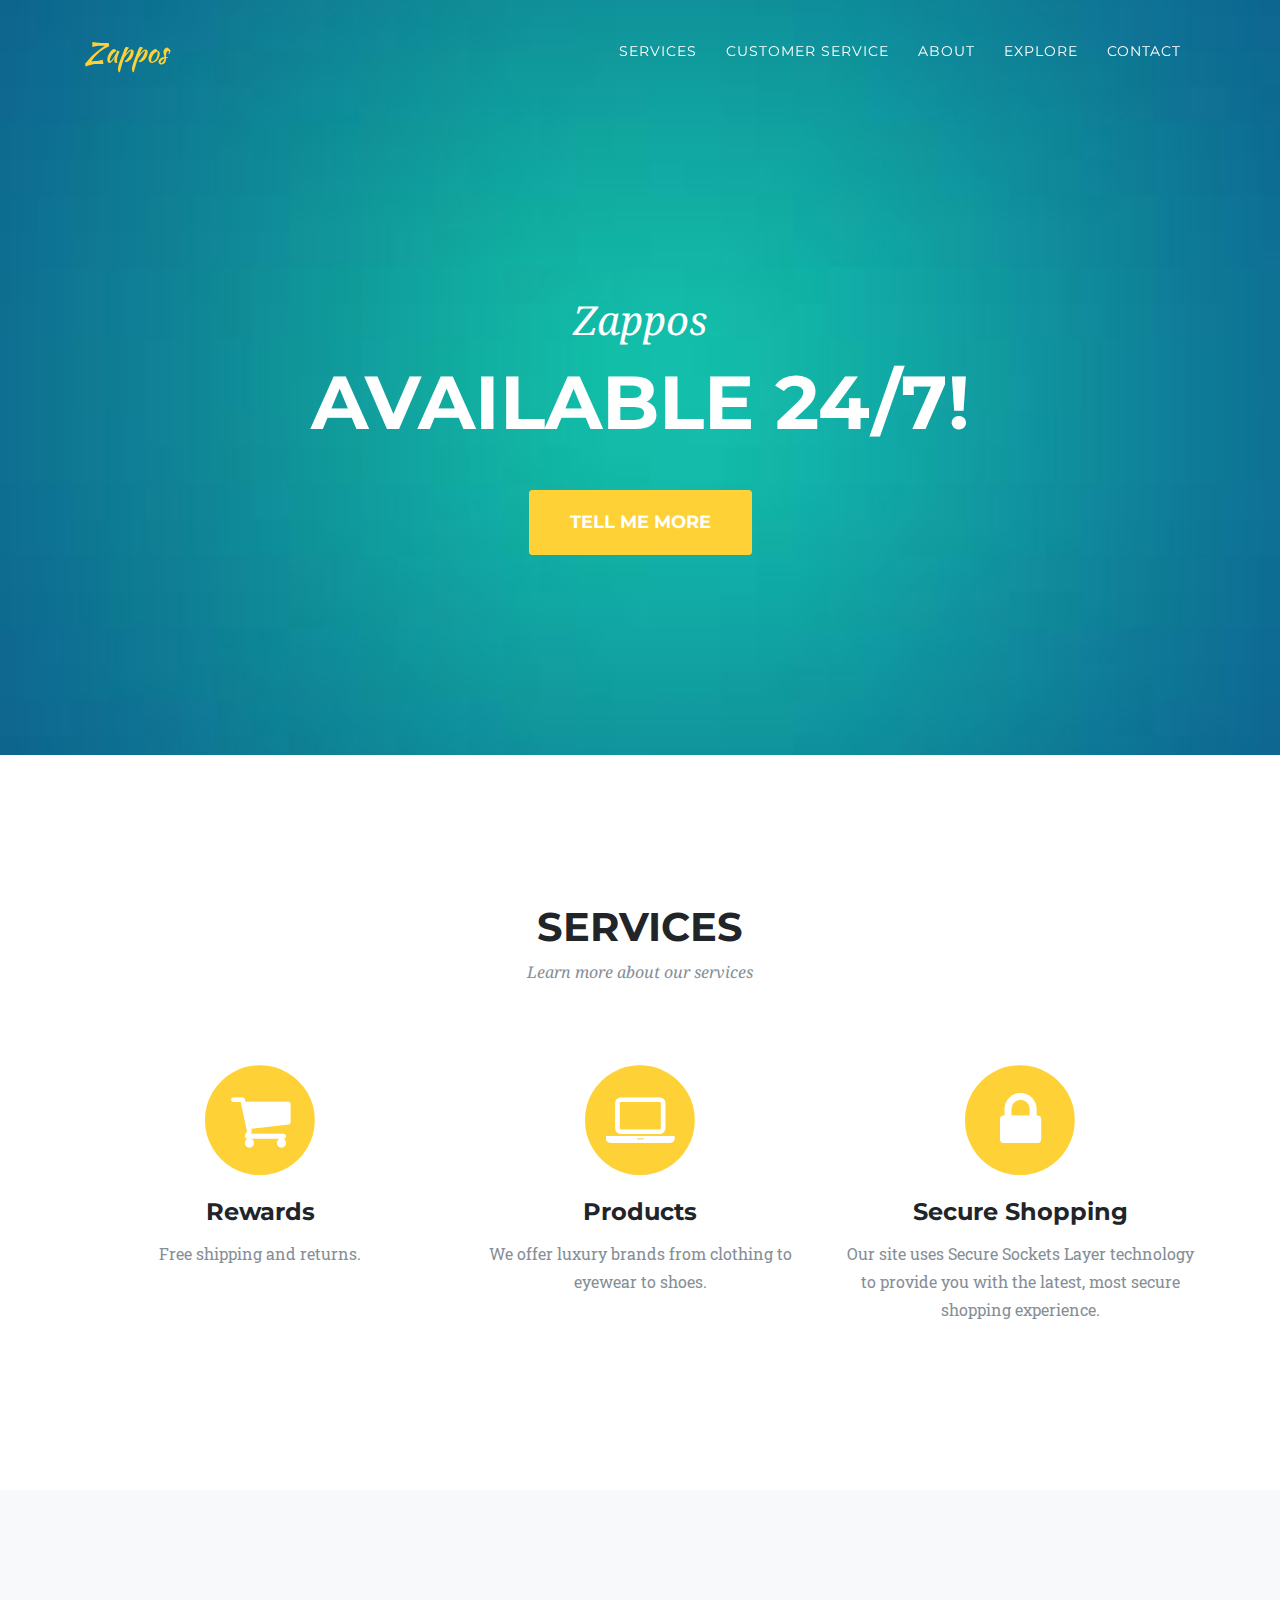
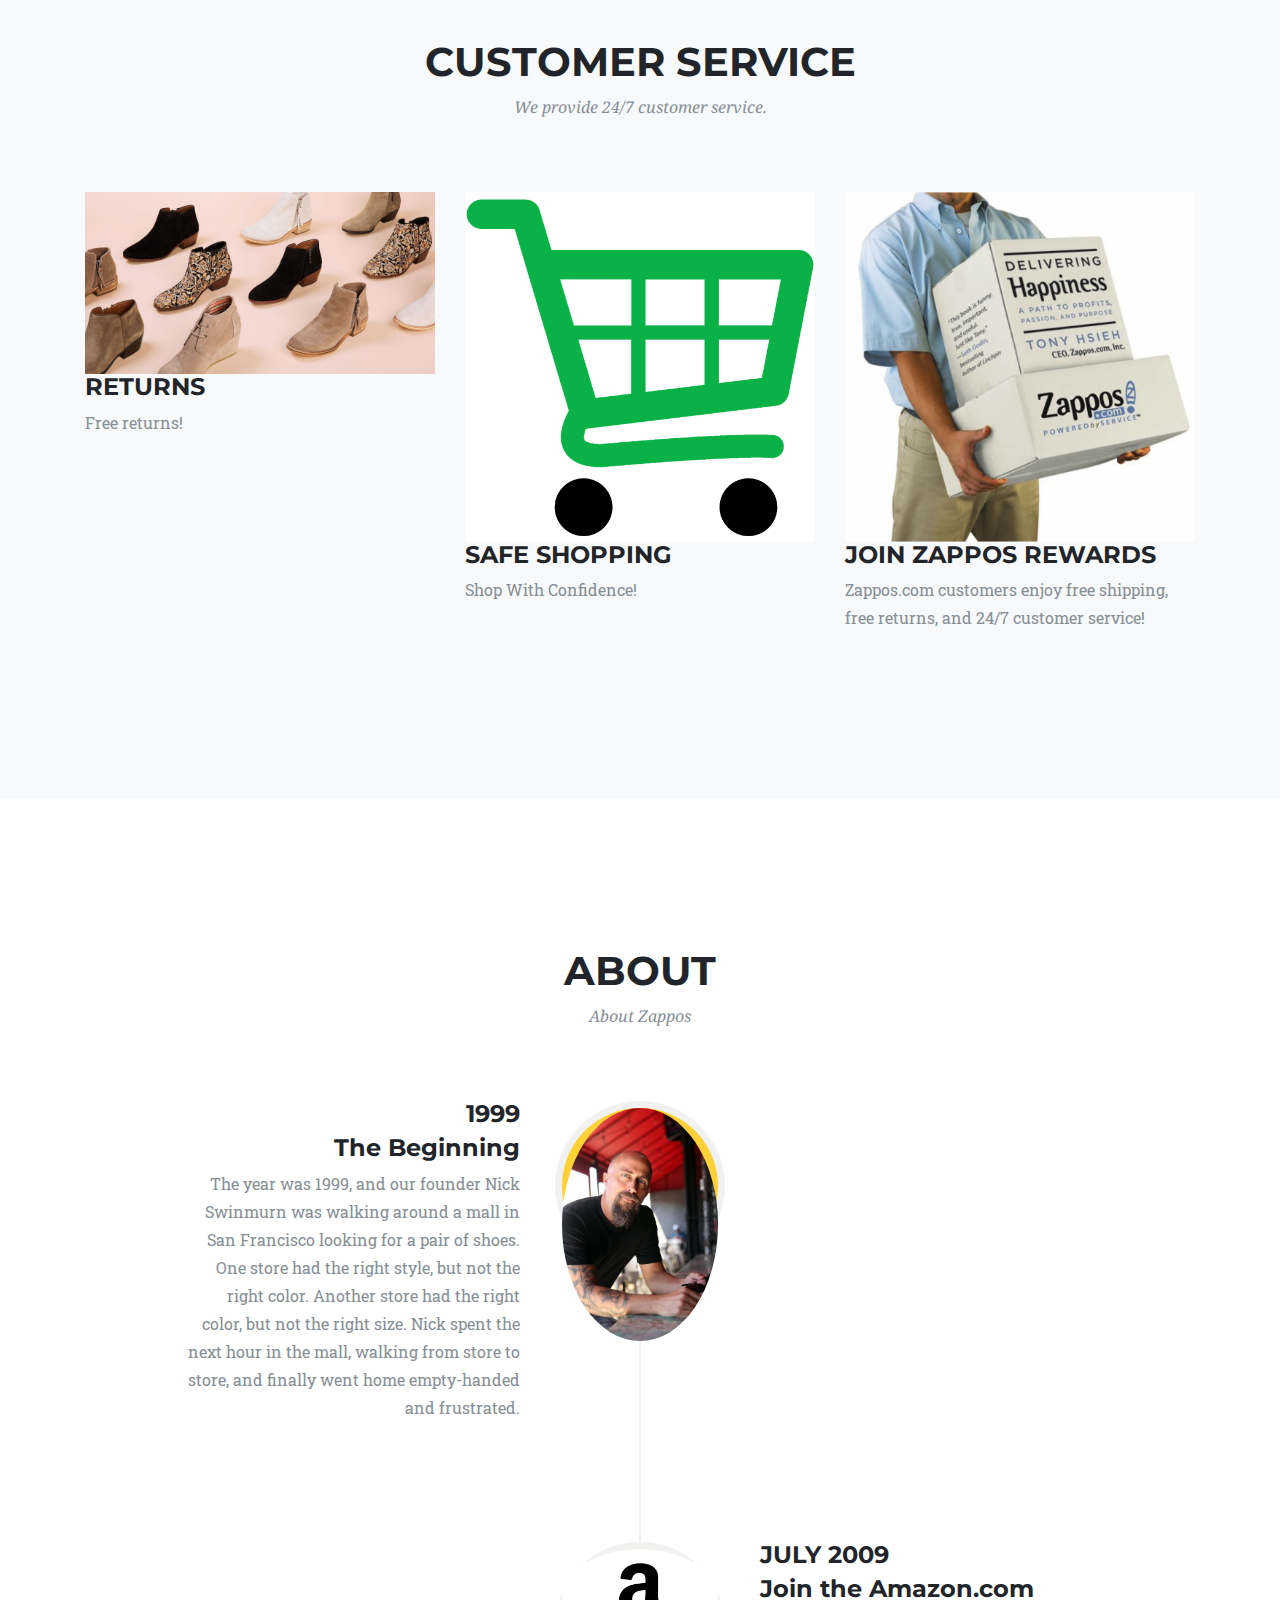
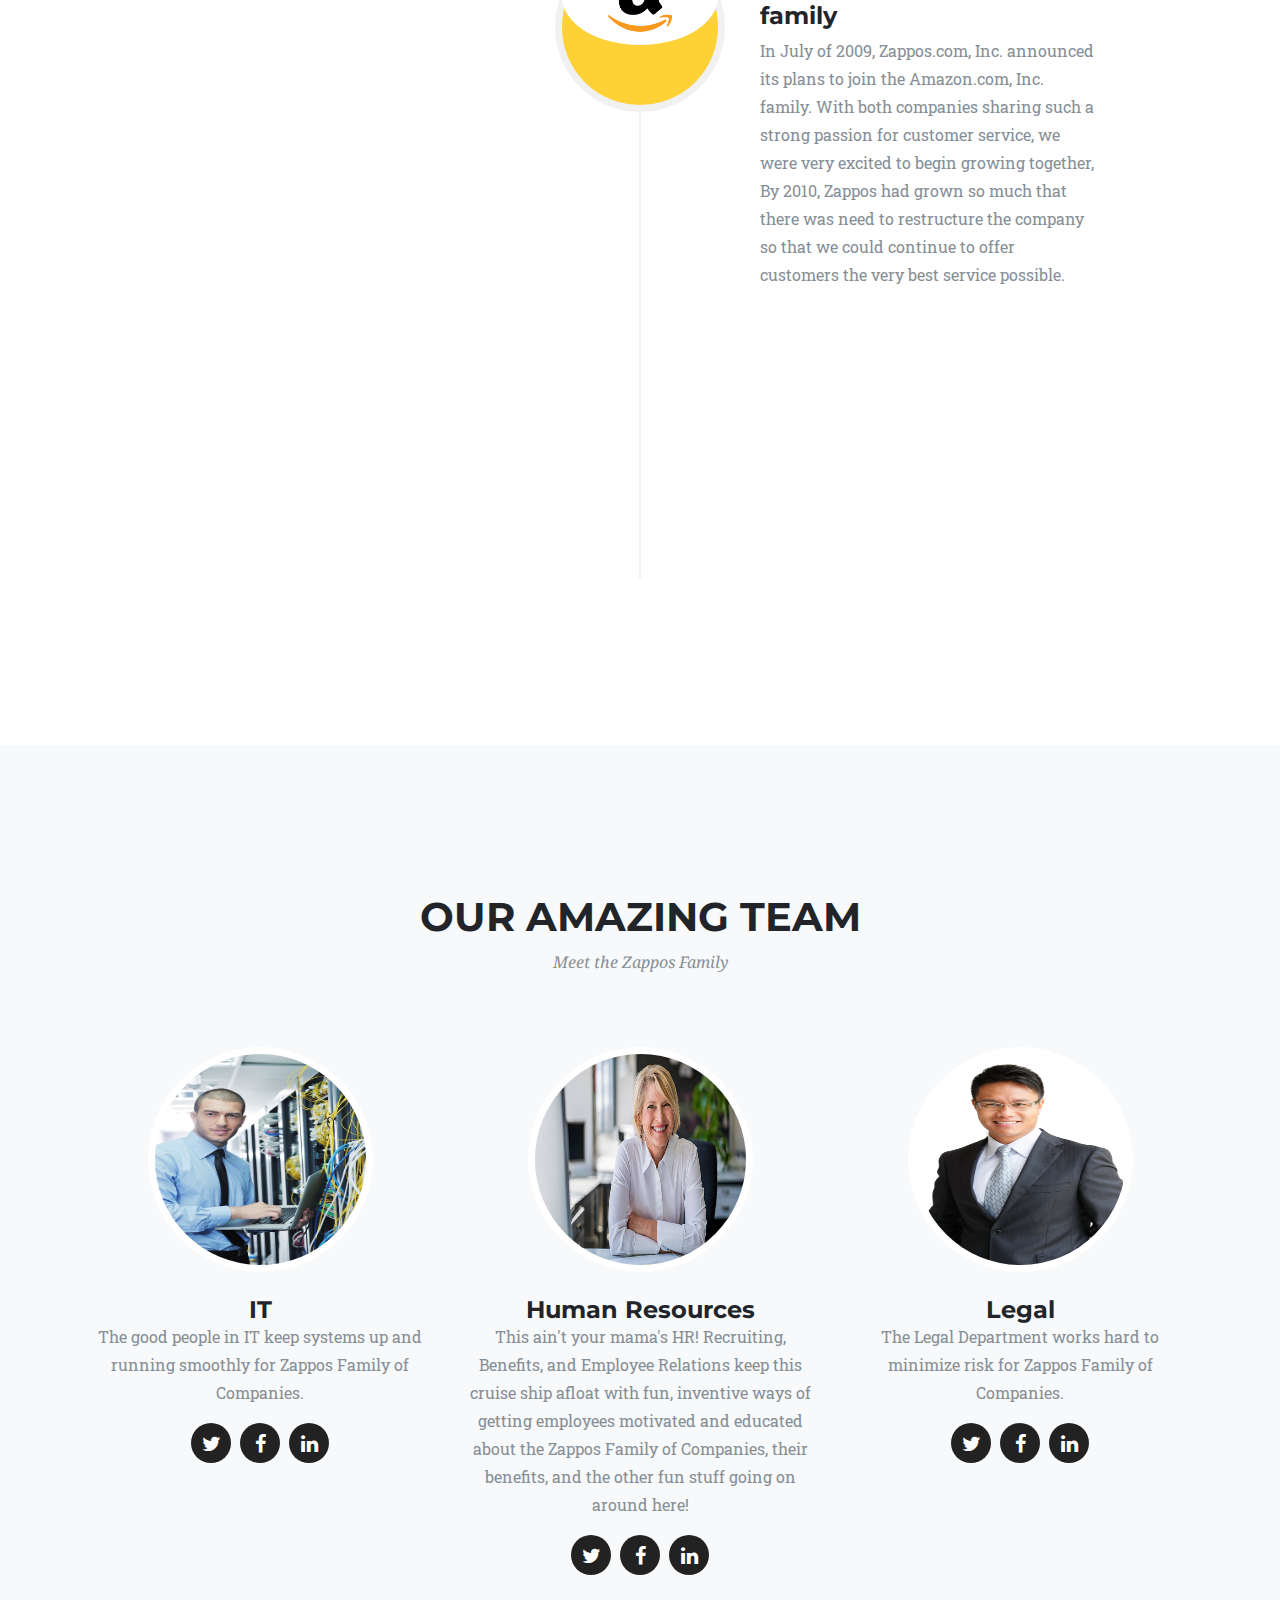
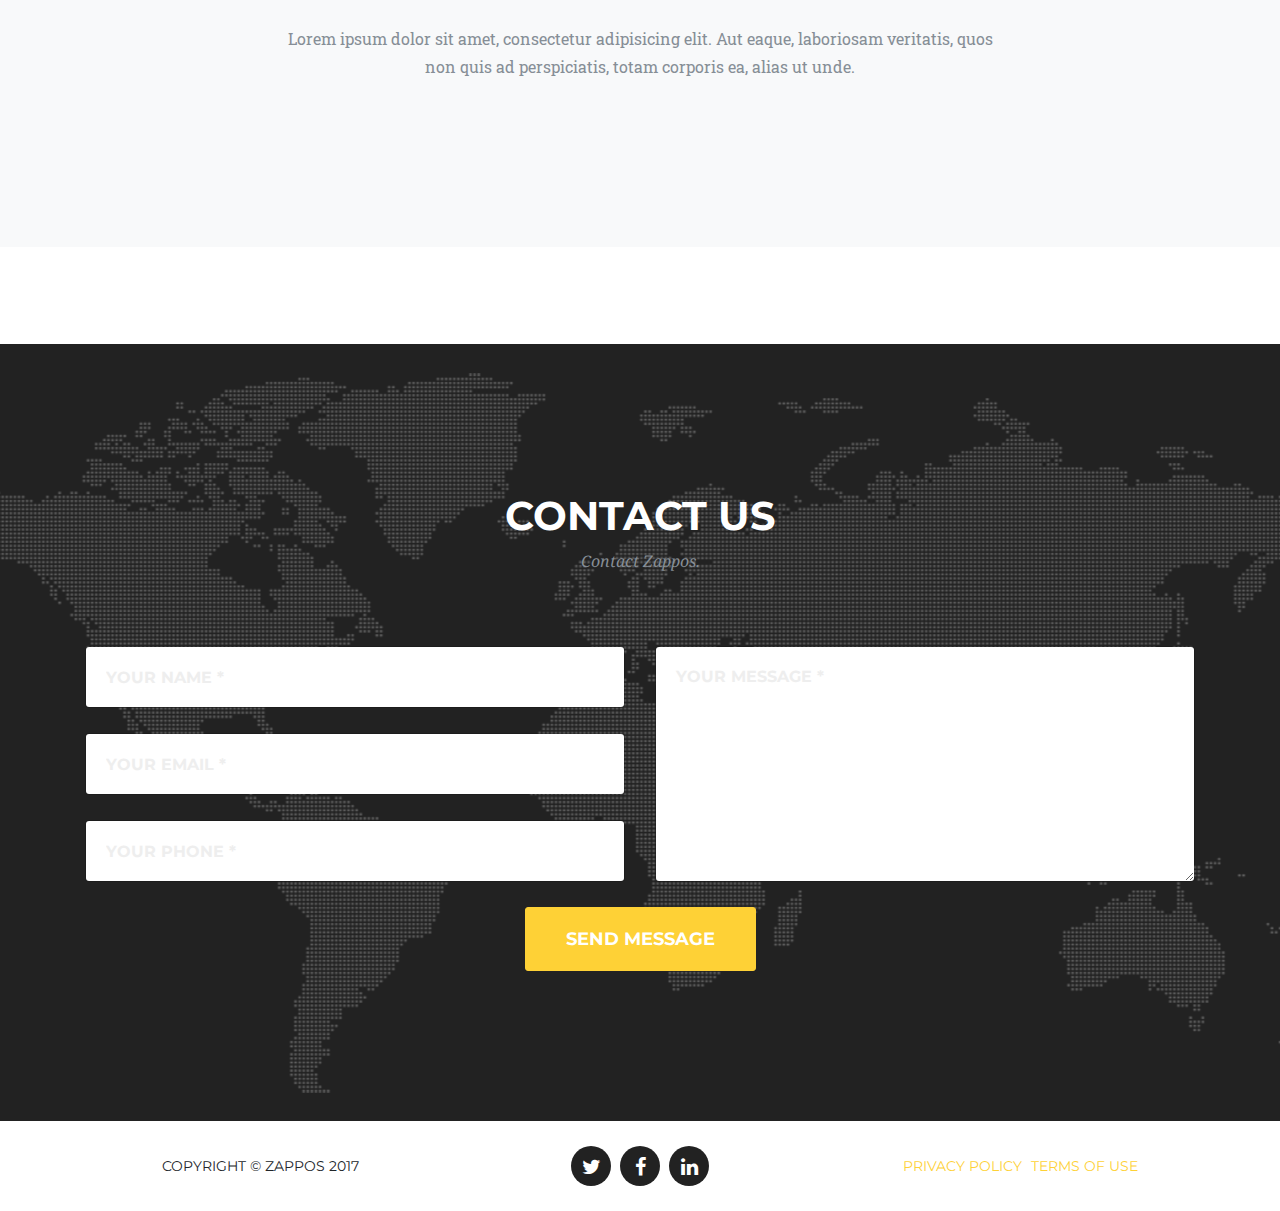
==== index.html @ 8e8cb81b "added all the site files" ====
<!DOCTYPE html>
<html lang="en">

  <head>

    <meta charset="utf-8">
    <meta name="viewport" content="width=device-width, initial-scale=1, shrink-to-fit=no">
    <meta name="description" content="">
    <meta name="author" content="">

    <title>Zappos</title>

    <!-- Bootstrap core CSS -->
    <link href="vendor/bootstrap/css/bootstrap.min.css" rel="stylesheet">

    <!-- Custom fonts for this template -->
    <link href="vendor/font-awesome/css/font-awesome.min.css" rel="stylesheet" type="text/css">
    <link href="https://fonts.googleapis.com/css?family=Montserrat:400,700" rel="stylesheet" type="text/css">
    <link href='https://fonts.googleapis.com/css?family=Kaushan+Script' rel='stylesheet' type='text/css'>
    <link href='https://fonts.googleapis.com/css?family=Droid+Serif:400,700,400italic,700italic' rel='stylesheet' type='text/css'>
    <link href='https://fonts.googleapis.com/css?family=Roboto+Slab:400,100,300,700' rel='stylesheet' type='text/css'>

    <!-- Custom styles for this template -->
    <link href="css/agency.min.css" rel="stylesheet">

  </head>

  <body id="page-top">

    <!-- Navigation -->
    <nav class="navbar navbar-expand-lg navbar-dark fixed-top" id="mainNav">
      <div class="container">
        <a class="navbar-brand js-scroll-trigger" href="#page-top">Zappos</a>
        <button class="navbar-toggler navbar-toggler-right" type="button" data-toggle="collapse" data-target="#navbarResponsive" aria-controls="navbarResponsive" aria-expanded="false" aria-label="Toggle navigation">
          Menu
          <i class="fa fa-bars"></i>
        </button>
        <div class="collapse navbar-collapse" id="navbarResponsive">
          <ul class="navbar-nav ml-auto">
            <li class="nav-item">
              <a class="nav-link js-scroll-trigger" href="#services">Services</a>
            </li>
            <li class="nav-item">
              <a class="nav-link js-scroll-trigger" href="#portfolio">Customer Service</a>
            </li>
            <li class="nav-item">
              <a class="nav-link js-scroll-trigger" href="#about">About</a>
            </li>
            <li class="nav-item">
              <a class="nav-link js-scroll-trigger" href="#team">Explore</a>
            </li>
            <li class="nav-item">
              <a class="nav-link js-scroll-trigger" href="#contact">Contact</a>
            </li>
          </ul>
        </div>
      </div>
    </nav>

    <!-- Header -->
    <header class="masthead">
      <div class="container">
        <div class="intro-text">
          <div class="intro-lead-in">Zappos</div>
          <div class="intro-heading">Available 24/7! </div>
          <a class="btn btn-xl js-scroll-trigger" href="#services">Tell Me More</a>
        </div>
      </div>
    </header>

    <!-- Services -->
    <section id="services">
      <div class="container">
        <div class="row">
          <div class="col-lg-12 text-center">
            <h2 class="section-heading">Services</h2>
            <h3 class="section-subheading text-muted">Learn more about our services</h3>
          </div>
        </div>
        <div class="row text-center">
          <div class="col-md-4">
            <span class="fa-stack fa-4x">
              <i class="fa fa-circle fa-stack-2x text-primary"></i>
              <i class="fa fa-shopping-cart fa-stack-1x fa-inverse"></i>
            </span>
            <h4 class="service-heading">Rewards</h4>
            <p class="text-muted">Free shipping and returns.</p>
          </div>
          <div class="col-md-4">
            <span class="fa-stack fa-4x">
              <i class="fa fa-circle fa-stack-2x text-primary"></i>
              <i class="fa fa-laptop fa-stack-1x fa-inverse"></i>
            </span>
            <h4 class="service-heading">Products</h4>
            <p class="text-muted">We offer luxury brands from clothing to eyewear to shoes. </p>
          </div>
          <div class="col-md-4">
            <span class="fa-stack fa-4x">
              <i class="fa fa-circle fa-stack-2x text-primary"></i>
              <i class="fa fa-lock fa-stack-1x fa-inverse"></i>
            </span>
            <h4 class="service-heading">Secure Shopping </h4>
            <p class="text-muted">Our site uses Secure Sockets Layer technology to provide you with the latest, most secure shopping experience.</p>
          </div>
        </div>
      </div>
    </section>

    <!-- Portfolio Grid -->
    <section class="bg-light" id="customer service">
      <div class="container">
        <div class="row">
          <div class="col-lg-12 text-center">
            <h2 class="section-heading">Customer Service</h2>
            <h3 class="section-subheading text-muted">We provide 24/7 customer service.</h3>
          </div>
        </div>
        <div class="row">
          <div class="col-md-4 col-sm-6 portfolio-item">
            <a class="portfolio-link" data-toggle="modal" href="#portfolioModal1">
              <div class="portfolio-hover">
                <div class="portfolio-hover-content">
            
                </div>
              </div>
              <img class="img-fluid" src="img/portfolio/01-thumbnail.jpg" alt="">
            </a>
            <div class="portfolio-caption">
              <h4>Returns</h4>
              <p class="text-muted">Free returns!</p>
            </div>
          </div>
          <div class="col-md-4 col-sm-6 portfolio-item">
            <a class="portfolio-link" data-toggle="modal" href="#portfolioModal2">
              <div class="portfolio-hover">
                <div class="portfolio-hover-content">
                </div>
              </div>
              <img class="img-fluid" src="img/portfolio/02-thumbnail.jpg" alt="">
            </a>
            <div class="portfolio-caption">
              <h4>Safe Shopping</h4>
              <p class="text-muted">Shop With Confidence!</p>
            </div>
          </div>
          <div class="col-md-4 col-sm-6 portfolio-item">
            <a class="portfolio-link" data-toggle="modal" href="#portfolioModal3">
              <div class="portfolio-hover">
                <div class="portfolio-hover-content">
                </div>
              </div>
              <img class="img-fluid" src="img/portfolio/03-thumbnail.jpg" alt="">
            </a>
            <div class="portfolio-caption">
              <h4>Join Zappos Rewards</h4>
              <p class="text-muted">Zappos.com customers enjoy free shipping, free returns, and 24/7 customer service!</p>
            </div>
          </div>
          <div class="col-md-4 col-sm-6 portfolio-item">
            <a class="portfolio-link" data-toggle="modal" href="#portfolioModal4">
              <div class="portfolio-hover">
                <div class="portfolio-hover-content">
                </div>
              </div>
            </a>
            </div>
          </div>
        </div>
      </div>
    </section>

    <!-- About -->
    <section id="about">
      <div class="container">
        <div class="row">
          <div class="col-lg-12 text-center">
            <h2 class="section-heading">About</h2>
            <h3 class="section-subheading text-muted">About Zappos</h3>
          </div>
        </div>
        <div class="row">
          <div class="col-lg-12">
            <ul class="timeline">
              <li>
                <div class="timeline-image">
                  <img class="rounded-circle img-fluid" src="img/about/1.jpg" alt="">
                </div>
                <div class="timeline-panel">
                  <div class="timeline-heading">
                    <h4>1999</h4>
                    <h4 class="subheading">The Beginning</h4>
                  </div>
                  <div class="timeline-body">
                    <p class="text-muted">The year was 1999, and our founder Nick Swinmurn was walking around a mall in San Francisco looking for a pair of shoes. One store had the right style, but not the right color. Another store had the right color, but not the right size. Nick spent the next hour in the mall, walking from store to store, and finally went home empty-handed and frustrated.</p>
                  </div>
                </div>
              </li>
              <li class="timeline-inverted">
                <div class="timeline-image">
                  <img class="rounded-circle img-fluid" src="img/about/2.jpg" alt="">
                </div>
                <div class="timeline-panel">
                  <div class="timeline-heading">
                    <h4>July 2009</h4>
                    <h4 class="subheading">Join the Amazon.com family</h4>
                  </div>
                  <div class="timeline-body">
                    <p class="text-muted">In July of 2009, Zappos.com, Inc. announced its plans to join the Amazon.com, Inc. family. With both companies sharing such a strong passion for customer service, we were very excited to begin growing together, By 2010, Zappos had grown so much that there was need to restructure the company so that we could continue to offer customers the very best service possible.</p>
                  </div>
                </div>
              </li>
              <li>
                </div>
              </li>
            </ul>
          </div>
        </div>
      </div>
    </section>

    <!-- Team -->
    <section class="bg-light" id="team">
      <div class="container">
        <div class="row">
          <div class="col-lg-12 text-center">
            <h2 class="section-heading">Our Amazing Team</h2>
            <h3 class="section-subheading text-muted">Meet the Zappos Family</h3>
          </div>
        </div>
        <div class="row">
          <div class="col-sm-4">
            <div class="team-member">
              <img class="mx-auto rounded-circle" src="img/team/1.jpg" alt="">
              <h4>IT</h4>
              <p class="text-muted">The good people in IT keep systems up and running smoothly for Zappos Family of Companies.</p>
              <ul class="list-inline social-buttons">
                <li class="list-inline-item">
                  <a href="#">
                    <i class="fa fa-twitter"></i>
                  </a>
                </li>
                <li class="list-inline-item">
                  <a href="#">
                    <i class="fa fa-facebook"></i>
                  </a>
                </li>
                <li class="list-inline-item">
                  <a href="#">
                    <i class="fa fa-linkedin"></i>
                  </a>
                </li>
              </ul>
            </div>
          </div>
          <div class="col-sm-4">
            <div class="team-member">
              <img class="mx-auto rounded-circle" src="img/team/2.jpg" alt="">
              <h4>Human Resources</h4>
              <p class="text-muted">This ain't your mama's HR! Recruiting, Benefits, and Employee Relations keep this cruise ship afloat with fun, inventive ways of getting employees motivated and educated about the Zappos Family of Companies, their benefits, and the other fun stuff going on around here!</p>
              <ul class="list-inline social-buttons">
                <li class="list-inline-item">
                  <a href="#">
                    <i class="fa fa-twitter"></i>
                  </a>
                </li>
                <li class="list-inline-item">
                  <a href="#">
                    <i class="fa fa-facebook"></i>
                  </a>
                </li>
                <li class="list-inline-item">
                  <a href="#">
                    <i class="fa fa-linkedin"></i>
                  </a>
                </li>
              </ul>
            </div>
          </div>
          <div class="col-sm-4">
            <div class="team-member">
              <img class="mx-auto rounded-circle" src="img/team/3.jpg" alt="">
              <h4>Legal</h4>
              <p class="text-muted">The Legal Department works hard to minimize risk for Zappos Family of Companies.</p>
              <ul class="list-inline social-buttons">
                <li class="list-inline-item">
                  <a href="#">
                    <i class="fa fa-twitter"></i>
                  </a>
                </li>
                <li class="list-inline-item">
                  <a href="#">
                    <i class="fa fa-facebook"></i>
                  </a>
                </li>
                <li class="list-inline-item">
                  <a href="#">
                    <i class="fa fa-linkedin"></i>
                  </a>
                </li>
              </ul>
            </div>
          </div>
        </div>
        <div class="row">
          <div class="col-lg-8 mx-auto text-center">
            <p class="large text-muted">Lorem ipsum dolor sit amet, consectetur adipisicing elit. Aut eaque, laboriosam veritatis, quos non quis ad perspiciatis, totam corporis ea, alias ut unde.</p>
          </div>
        </div>
      </div>
    </section>

    <!-- Clients -->
    <section class="py-5">
      <div class="container">
        <div class="row">
          <div class="col-md-3 col-sm-6">
            <a href="#">
            </a>
          </div>
        </div>
      </div>
    </section>

    <!-- Contact -->
    <section id="contact">
      <div class="container">
        <div class="row">
          <div class="col-lg-12 text-center">
            <h2 class="section-heading">Contact Us</h2>
            <h3 class="section-subheading text-muted">Contact Zappos.</h3>
          </div>
        </div>
        <div class="row">
          <div class="col-lg-12">
            <form id="contactForm" name="sentMessage" novalidate>
              <div class="row">
                <div class="col-md-6">
                  <div class="form-group">
                    <input class="form-control" id="name" type="text" placeholder="Your Name *" required data-validation-required-message="Please enter your name.">
                    <p class="help-block text-danger"></p>
                  </div>
                  <div class="form-group">
                    <input class="form-control" id="email" type="email" placeholder="Your Email *" required data-validation-required-message="Please enter your email address.">
                    <p class="help-block text-danger"></p>
                  </div>
                  <div class="form-group">
                    <input class="form-control" id="phone" type="tel" placeholder="Your Phone *" required data-validation-required-message="Please enter your phone number.">
                    <p class="help-block text-danger"></p>
                  </div>
                </div>
                <div class="col-md-6">
                  <div class="form-group">
                    <textarea class="form-control" id="message" placeholder="Your Message *" required data-validation-required-message="Please enter a message."></textarea>
                    <p class="help-block text-danger"></p>
                  </div>
                </div>
                <div class="clearfix"></div>
                <div class="col-lg-12 text-center">
                  <div id="success"></div>
                  <button id="sendMessageButton" class="btn btn-xl" type="submit">Send Message</button>
                </div>
              </div>
            </form>
          </div>
        </div>
      </div>
    </section>

    <!-- Footer -->
    <footer>
      <div class="container">
        <div class="row">
          <div class="col-md-4">
            <span class="copyright">Copyright &copy; Zappos 2017</span>
          </div>
          <div class="col-md-4">
            <ul class="list-inline social-buttons">
              <li class="list-inline-item">
                <a href="#">
                  <i class="fa fa-twitter"></i>
                </a>
              </li>
              <li class="list-inline-item">
                <a href="#">
                  <i class="fa fa-facebook"></i>
                </a>
              </li>
              <li class="list-inline-item">
                <a href="#">
                  <i class="fa fa-linkedin"></i>
                </a>
              </li>
            </ul>
          </div>
          <div class="col-md-4">
            <ul class="list-inline quicklinks">
              <li class="list-inline-item">
                <a href="#">Privacy Policy</a>
              </li>
              <li class="list-inline-item">
                <a href="#">Terms of Use</a>
              </li>
            </ul>
          </div>
        </div>
      </div>
    </footer>

    <!-- Portfolio Modals -->

    <!-- Modal 1 -->
    <div class="portfolio-modal modal fade" id="portfolioModal1" tabindex="-1" role="dialog" aria-hidden="true">
      <div class="modal-dialog">
        <div class="modal-content">
          <div class="close-modal" data-dismiss="modal">
            <div class="lr">
              <div class="rl"></div>
            </div>
          </div>
          <div class="container">
            <div class="row">
              <div class="col-lg-8 mx-auto">
                <div class="modal-body">
                  <!-- Project Details Go Here -->
                  <h2>Project Name</h2>
                  <p class="item-intro text-muted">Lorem ipsum dolor sit amet consectetur.</p>
                  <img class="img-fluid d-block mx-auto" src="img/portfolio/01-full.jpg" alt="">
                  <p>Use this area to describe your project. Lorem ipsum dolor sit amet, consectetur adipisicing elit. Est blanditiis dolorem culpa incidunt minus dignissimos deserunt repellat aperiam quasi sunt officia expedita beatae cupiditate, maiores repudiandae, nostrum, reiciendis facere nemo!</p>
                  <ul class="list-inline">
                    <li>Date: January 2017</li>
                    <li>Client: Threads</li>
                    <li>Category: Illustration</li>
                  </ul>
                  <button class="btn btn-primary" data-dismiss="modal" type="button">
                    <i class="fa fa-times"></i>
                    Close Project</button>
                </div>
              </div>
            </div>
          </div>
        </div>
      </div>
    </div>

    <!-- Modal 2 -->
    <div class="portfolio-modal modal fade" id="portfolioModal2" tabindex="-1" role="dialog" aria-hidden="true">
      <div class="modal-dialog">
        <div class="modal-content">
          <div class="close-modal" data-dismiss="modal">
            <div class="lr">
              <div class="rl"></div>
            </div>
          </div>
          <div class="container">
            <div class="row">
              <div class="col-lg-8 mx-auto">
                <div class="modal-body">
                  <!-- Project Details Go Here -->
                  <h2>Project Name</h2>
                  <p class="item-intro text-muted">Lorem ipsum dolor sit amet consectetur.</p>
                  <img class="img-fluid d-block mx-auto" src="img/portfolio/02-full.jpg" alt="">
                  <p>Use this area to describe your project. Lorem ipsum dolor sit amet, consectetur adipisicing elit. Est blanditiis dolorem culpa incidunt minus dignissimos deserunt repellat aperiam quasi sunt officia expedita beatae cupiditate, maiores repudiandae, nostrum, reiciendis facere nemo!</p>
                  <ul class="list-inline">
                    <li>Date: January 2017</li>
                    <li>Client: Explore</li>
                    <li>Category: Graphic Design</li>
                  </ul>
                  <button class="btn btn-primary" data-dismiss="modal" type="button">
                    <i class="fa fa-times"></i>
                    Close Project</button>
                </div>
              </div>
            </div>
          </div>
        </div>
      </div>
    </div>

    <!-- Modal 3 -->
    <div class="portfolio-modal modal fade" id="portfolioModal3" tabindex="-1" role="dialog" aria-hidden="true">
      <div class="modal-dialog">
        <div class="modal-content">
          <div class="close-modal" data-dismiss="modal">
            <div class="lr">
              <div class="rl"></div>
            </div>
          </div>
          <div class="container">
            <div class="row">
              <div class="col-lg-8 mx-auto">
                <div class="modal-body">
                  <!-- Project Details Go Here -->
                  <h2>Project Name</h2>
                  <p class="item-intro text-muted">Lorem ipsum dolor sit amet consectetur.</p>
                  <img class="img-fluid d-block mx-auto" src="img/portfolio/03-full.jpg" alt="">
                  <p>Use this area to describe your project. Lorem ipsum dolor sit amet, consectetur adipisicing elit. Est blanditiis dolorem culpa incidunt minus dignissimos deserunt repellat aperiam quasi sunt officia expedita beatae cupiditate, maiores repudiandae, nostrum, reiciendis facere nemo!</p>
                  <ul class="list-inline">
                    <li>Date: January 2017</li>
                    <li>Client: Finish</li>
                    <li>Category: Identity</li>
                  </ul>
                  <button class="btn btn-primary" data-dismiss="modal" type="button">
                    <i class="fa fa-times"></i>
                    Close Project</button>
                </div>
              </div>
            </div>
          </div>
        </div>
      </div>
    </div>

    <!-- Modal 4 -->
    <div class="portfolio-modal modal fade" id="portfolioModal4" tabindex="-1" role="dialog" aria-hidden="true">
      <div class="modal-dialog">
        <div class="modal-content">
          <div class="close-modal" data-dismiss="modal">
            <div class="lr">
              <div class="rl"></div>
            </div>
          </div>
          <div class="container">
            <div class="row">
              <div class="col-lg-8 mx-auto">
                <div class="modal-body">
                  <!-- Project Details Go Here -->
                  <h2>Project Name</h2>
                  <p class="item-intro text-muted">Lorem ipsum dolor sit amet consectetur.</p>
                  <img class="img-fluid d-block mx-auto" src="img/portfolio/04-full.jpg" alt="">
                  <p>Use this area to describe your project. Lorem ipsum dolor sit amet, consectetur adipisicing elit. Est blanditiis dolorem culpa incidunt minus dignissimos deserunt repellat aperiam quasi sunt officia expedita beatae cupiditate, maiores repudiandae, nostrum, reiciendis facere nemo!</p>
                  <ul class="list-inline">
                    <li>Date: January 2017</li>
                    <li>Client: Lines</li>
                    <li>Category: Branding</li>
                  </ul>
                  <button class="btn btn-primary" data-dismiss="modal" type="button">
                    <i class="fa fa-times"></i>
                    Close Project</button>
                </div>
              </div>
            </div>
          </div>
        </div>
      </div>
    </div>

    <!-- Modal 5 -->
    <div class="portfolio-modal modal fade" id="portfolioModal5" tabindex="-1" role="dialog" aria-hidden="true">
      <div class="modal-dialog">
        <div class="modal-content">
          <div class="close-modal" data-dismiss="modal">
            <div class="lr">
              <div class="rl"></div>
            </div>
          </div>
          <div class="container">
            <div class="row">
              <div class="col-lg-8 mx-auto">
                <div class="modal-body">
                  <!-- Project Details Go Here -->
                  <h2>Project Name</h2>
                  <p class="item-intro text-muted">Lorem ipsum dolor sit amet consectetur.</p>
                  <img class="img-fluid d-block mx-auto" src="img/portfolio/05-full.jpg" alt="">
                  <p>Use this area to describe your project. Lorem ipsum dolor sit amet, consectetur adipisicing elit. Est blanditiis dolorem culpa incidunt minus dignissimos deserunt repellat aperiam quasi sunt officia expedita beatae cupiditate, maiores repudiandae, nostrum, reiciendis facere nemo!</p>
                  <ul class="list-inline">
                    <li>Date: January 2017</li>
                    <li>Client: Southwest</li>
                    <li>Category: Website Design</li>
                  </ul>
                  <button class="btn btn-primary" data-dismiss="modal" type="button">
                    <i class="fa fa-times"></i>
                    Close Project</button>
                </div>
              </div>
            </div>
          </div>
        </div>
      </div>
    </div>

    <!-- Modal 6 -->
    <div class="portfolio-modal modal fade" id="portfolioModal6" tabindex="-1" role="dialog" aria-hidden="true">
      <div class="modal-dialog">
        <div class="modal-content">
          <div class="close-modal" data-dismiss="modal">
            <div class="lr">
              <div class="rl"></div>
            </div>
          </div>
          <div class="container">
            <div class="row">
              <div class="col-lg-8 mx-auto">
                <div class="modal-body">
                  <!-- Project Details Go Here -->
                  <h2>Project Name</h2>
                  <p class="item-intro text-muted">Lorem ipsum dolor sit amet consectetur.</p>
                  <img class="img-fluid d-block mx-auto" src="img/portfolio/06-full.jpg" alt="">
                  <p>Use this area to describe your project. Lorem ipsum dolor sit amet, consectetur adipisicing elit. Est blanditiis dolorem culpa incidunt minus dignissimos deserunt repellat aperiam quasi sunt officia expedita beatae cupiditate, maiores repudiandae, nostrum, reiciendis facere nemo!</p>
                  <ul class="list-inline">
                    <li>Date: January 2017</li>
                    <li>Client: Window</li>
                    <li>Category: Photography</li>
                  </ul>
                  <button class="btn btn-primary" data-dismiss="modal" type="button">
                    <i class="fa fa-times"></i>
                    Close Project</button>
                </div>
              </div>
            </div>
          </div>
        </div>
      </div>
    </div>

    <!-- Bootstrap core JavaScript -->
    <script src="vendor/jquery/jquery.min.js"></script>
    <script src="vendor/popper/popper.min.js"></script>
    <script src="vendor/bootstrap/js/bootstrap.min.js"></script>

    <!-- Plugin JavaScript -->
    <script src="vendor/jquery-easing/jquery.easing.min.js"></script>

    <!-- Contact form JavaScript -->
    <script src="js/jqBootstrapValidation.js"></script>
    <script src="js/contact_me.js"></script>

    <!-- Custom scripts for this template -->
    <script src="js/agency.min.js"></script>

  </body>

</html>
---- css/agency.min.css ----
/*!
 * Start Bootstrap - Agency v4.0.0-beta (http://startbootstrap.com/template-overviews/agency)
 * Copyright 2013-2017 Start Bootstrap
 * Licensed under MIT (https://github.com/BlackrockDigital/startbootstrap-agency/blob/master/LICENSE)
 */body{overflow-x:hidden;font-family:'Roboto Slab','Helvetica Neue',Helvetica,Arial,sans-serif}p{line-height:1.75}a{color:#fed136}a.active,a:active,a:focus,a:hover{color:#fec503}h1,h2,h3,h4,h5,h6{font-weight:700;font-family:Montserrat,'Helvetica Neue',Helvetica,Arial,sans-serif;text-transform:uppercase}section{padding:100px 0}section h2.section-heading{font-size:40px;margin-top:0;margin-bottom:15px}section h3.section-subheading{font-size:16px;font-weight:400;font-style:italic;margin-bottom:75px;text-transform:none;font-family:'Droid Serif','Helvetica Neue',Helvetica,Arial,sans-serif}@media (min-width:768px){section{padding:150px 0}}::-moz-selection{background:#fed136;text-shadow:none}::selection{background:#fed136;text-shadow:none}img::selection{background:0 0}img::-moz-selection{background:0 0}body{-webkit-tap-highlight-color:#fed136}#mainNav{background-color:#222}#mainNav .navbar-toggler{font-size:12px;right:0;padding:13px;text-transform:uppercase;color:#fff;border:0;background-color:#fed136;font-family:Montserrat,'Helvetica Neue',Helvetica,Arial,sans-serif;text-transform:uppercase}#mainNav .navbar-brand{color:#fed136;font-family:'Kaushan Script','Helvetica Neue',Helvetica,Arial,cursive}#mainNav .navbar-brand.active,#mainNav .navbar-brand:active,#mainNav .navbar-brand:focus,#mainNav .navbar-brand:hover{color:#fec503}#mainNav .navbar-nav .nav-item .nav-link{font-size:90%;font-weight:400;padding:.75em 0;letter-spacing:1px;color:#fff;font-family:Montserrat,'Helvetica Neue',Helvetica,Arial,sans-serif;text-transform:uppercase}#mainNav .navbar-nav .nav-item .nav-link.active,#mainNav .navbar-nav .nav-item .nav-link:hover{color:#fed136}@media (min-width:992px){#mainNav{padding-top:25px;padding-bottom:25px;-webkit-transition:padding-top .3s,padding-bottom .3s;-moz-transition:padding-top .3s,padding-bottom .3s;transition:padding-top .3s,padding-bottom .3s;border:none;background-color:transparent}#mainNav .navbar-brand{font-size:1.75em;-webkit-transition:all .3s;-moz-transition:all .3s;transition:all .3s}#mainNav .navbar-nav .nav-item .nav-link{padding:1.1em 1em!important}#mainNav.navbar-shrink{padding-top:0;padding-bottom:0;background-color:#222}#mainNav.navbar-shrink .navbar-brand{font-size:1.25em;padding:12px 0}}header.masthead{text-align:center;color:#fff;background-image:url(../img/header-bg.jpg);background-repeat:no-repeat;background-attachment:scroll;background-position:center center;-webkit-background-size:cover;-moz-background-size:cover;-o-background-size:cover;background-size:cover}header.masthead .intro-text{padding-top:150px;padding-bottom:100px}header.masthead .intro-text .intro-lead-in{font-size:22px;font-style:italic;line-height:22px;margin-bottom:25px;font-family:'Droid Serif','Helvetica Neue',Helvetica,Arial,sans-serif}header.masthead .intro-text .intro-heading{font-size:50px;font-weight:700;line-height:50px;margin-bottom:25px;font-family:Montserrat,'Helvetica Neue',Helvetica,Arial,sans-serif;text-transform:uppercase}@media (min-width:768px){header.masthead .intro-text{padding-top:300px;padding-bottom:200px}header.masthead .intro-text .intro-lead-in{font-size:40px;font-style:italic;line-height:40px;margin-bottom:25px;font-family:'Droid Serif','Helvetica Neue',Helvetica,Arial,sans-serif}header.masthead .intro-text .intro-heading{font-size:75px;font-weight:700;line-height:75px;margin-bottom:50px;font-family:Montserrat,'Helvetica Neue',Helvetica,Arial,sans-serif;text-transform:uppercase}}.service-heading{margin:15px 0;text-transform:none}#portfolio .portfolio-item{right:0;margin:0 0 15px}#portfolio .portfolio-item .portfolio-link{position:relative;display:block;max-width:400px;margin:0 auto;cursor:pointer}#portfolio .portfolio-item .portfolio-link .portfolio-hover{position:absolute;width:100%;height:100%;-webkit-transition:all ease .5s;-moz-transition:all ease .5s;transition:all ease .5s;opacity:0;background:rgba(254,209,54,.9)}#portfolio .portfolio-item .portfolio-link .portfolio-hover:hover{opacity:1}#portfolio .portfolio-item .portfolio-link .portfolio-hover .portfolio-hover-content{font-size:20px;position:absolute;top:50%;width:100%;height:20px;margin-top:-12px;text-align:center;color:#fff}#portfolio .portfolio-item .portfolio-link .portfolio-hover .portfolio-hover-content i{margin-top:-12px}#portfolio .portfolio-item .portfolio-link .portfolio-hover .portfolio-hover-content h3,#portfolio .portfolio-item .portfolio-link .portfolio-hover .portfolio-hover-content h4{margin:0}#portfolio .portfolio-item .portfolio-caption{max-width:400px;margin:0 auto;padding:25px;text-align:center;background-color:#fff}#portfolio .portfolio-item .portfolio-caption h4{margin:0;text-transform:none}#portfolio .portfolio-item .portfolio-caption p{font-size:16px;font-style:italic;margin:0;font-family:'Droid Serif','Helvetica Neue',Helvetica,Arial,sans-serif}#portfolio *{z-index:2}@media (min-width:767px){#portfolio .portfolio-item{margin:0 0 30px}}.portfolio-modal .modal-dialog{max-width:none;height:100%;margin:0}.portfolio-modal .modal-content{min-height:100%;padding:100px 0;text-align:center;border:none;border-radius:0;background-clip:border-box;-webkit-box-shadow:none;box-shadow:none}.portfolio-modal .modal-content h2{font-size:3em;margin-bottom:15px}.portfolio-modal .modal-content p{margin-bottom:30px}.portfolio-modal .modal-content p.item-intro{font-size:16px;font-style:italic;margin:20px 0 30px;font-family:'Droid Serif','Helvetica Neue',Helvetica,Arial,sans-serif}.portfolio-modal .modal-content ul.list-inline{margin-top:0;margin-bottom:30px}.portfolio-modal .modal-content img{margin-bottom:30px}.portfolio-modal .modal-content button{cursor:pointer}.portfolio-modal .close-modal{position:absolute;top:25px;right:25px;width:75px;height:75px;cursor:pointer;background-color:transparent}.portfolio-modal .close-modal:hover{opacity:.3}.portfolio-modal .close-modal .lr{z-index:1051;width:1px;height:75px;margin-left:35px;-webkit-transform:rotate(45deg);-ms-transform:rotate(45deg);transform:rotate(45deg);background-color:#222}.portfolio-modal .close-modal .lr .rl{z-index:1052;width:1px;height:75px;-webkit-transform:rotate(90deg);-ms-transform:rotate(90deg);transform:rotate(90deg);background-color:#222}.portfolio-modal .modal-backdrop{display:none;opacity:0}.timeline{position:relative;padding:0;list-style:none}.timeline:before{position:absolute;top:0;bottom:0;left:40px;width:2px;margin-left:-1.5px;content:'';background-color:#f1f1f1}.timeline>li{position:relative;min-height:50px;margin-bottom:50px}.timeline>li:after,.timeline>li:before{display:table;content:' '}.timeline>li:after{clear:both}.timeline>li .timeline-panel{position:relative;float:right;width:100%;padding:0 20px 0 100px;text-align:left}.timeline>li .timeline-panel:before{right:auto;left:-15px;border-right-width:15px;border-left-width:0}.timeline>li .timeline-panel:after{right:auto;left:-14px;border-right-width:14px;border-left-width:0}.timeline>li .timeline-image{position:absolute;z-index:100;left:0;width:80px;height:80px;margin-left:0;text-align:center;color:#fff;border:7px solid #f1f1f1;border-radius:100%;background-color:#fed136}.timeline>li .timeline-image h4{font-size:10px;line-height:14px;margin-top:12px}.timeline>li.timeline-inverted>.timeline-panel{float:right;padding:0 20px 0 100px;text-align:left}.timeline>li.timeline-inverted>.timeline-panel:before{right:auto;left:-15px;border-right-width:15px;border-left-width:0}.timeline>li.timeline-inverted>.timeline-panel:after{right:auto;left:-14px;border-right-width:14px;border-left-width:0}.timeline>li:last-child{margin-bottom:0}.timeline .timeline-heading h4{margin-top:0;color:inherit}.timeline .timeline-heading h4.subheading{text-transform:none}.timeline .timeline-body>p,.timeline .timeline-body>ul{margin-bottom:0}@media (min-width:768px){.timeline:before{left:50%}.timeline>li{min-height:100px;margin-bottom:100px}.timeline>li .timeline-panel{float:left;width:41%;padding:0 20px 20px 30px;text-align:right}.timeline>li .timeline-image{left:50%;width:100px;height:100px;margin-left:-50px}.timeline>li .timeline-image h4{font-size:13px;line-height:18px;margin-top:16px}.timeline>li.timeline-inverted>.timeline-panel{float:right;padding:0 30px 20px 20px;text-align:left}}@media (min-width:992px){.timeline>li{min-height:150px}.timeline>li .timeline-panel{padding:0 20px 20px}.timeline>li .timeline-image{width:150px;height:150px;margin-left:-75px}.timeline>li .timeline-image h4{font-size:18px;line-height:26px;margin-top:30px}.timeline>li.timeline-inverted>.timeline-panel{padding:0 20px 20px}}@media (min-width:1200px){.timeline>li{min-height:170px}.timeline>li .timeline-panel{padding:0 20px 20px 100px}.timeline>li .timeline-image{width:170px;height:170px;margin-left:-85px}.timeline>li .timeline-image h4{margin-top:40px}.timeline>li.timeline-inverted>.timeline-panel{padding:0 100px 20px 20px}}.team-member{margin-bottom:50px;text-align:center}.team-member img{width:225px;height:225px;border:7px solid #fff}.team-member h4{margin-top:25px;margin-bottom:0;text-transform:none}.team-member p{margin-top:0}section#contact{background-color:#222;background-image:url(../img/map-image.png);background-repeat:no-repeat;background-position:center}section#contact .section-heading{color:#fff}section#contact .form-group{margin-bottom:25px}section#contact .form-group input,section#contact .form-group textarea{padding:20px}section#contact .form-group input.form-control{height:auto}section#contact .form-group textarea.form-control{height:236px}section#contact .form-control:focus{border-color:#fed136;box-shadow:none}section#contact ::-webkit-input-placeholder{font-weight:700;color:#eee;font-family:Montserrat,'Helvetica Neue',Helvetica,Arial,sans-serif;text-transform:uppercase}section#contact :-moz-placeholder{font-weight:700;color:#eee;font-family:Montserrat,'Helvetica Neue',Helvetica,Arial,sans-serif;text-transform:uppercase}section#contact ::-moz-placeholder{font-weight:700;color:#eee;font-family:Montserrat,'Helvetica Neue',Helvetica,Arial,sans-serif;text-transform:uppercase}section#contact :-ms-input-placeholder{font-weight:700;color:#eee;font-family:Montserrat,'Helvetica Neue',Helvetica,Arial,sans-serif;text-transform:uppercase}section#contact .text-danger{color:#e74c3c}footer{padding:25px 0;text-align:center}footer span.copyright{font-size:90%;line-height:40px;text-transform:none;font-family:Montserrat,'Helvetica Neue',Helvetica,Arial,sans-serif;text-transform:uppercase}footer ul.quicklinks{font-size:90%;line-height:40px;margin-bottom:0;text-transform:none;font-family:Montserrat,'Helvetica Neue',Helvetica,Arial,sans-serif;text-transform:uppercase}ul.social-buttons{margin-bottom:0}ul.social-buttons li a{font-size:20px;line-height:40px;display:block;width:40px;height:40px;-webkit-transition:all .3s;-moz-transition:all .3s;transition:all .3s;color:#fff;border-radius:100%;outline:0;background-color:#222}ul.social-buttons li a:active,ul.social-buttons li a:focus,ul.social-buttons li a:hover{background-color:#fed136}.text-primary{color:#fed136!important}.btn-primary{font-weight:700;color:#fff;border-color:#fed136;background-color:#fed136;font-family:Montserrat,'Helvetica Neue',Helvetica,Arial,sans-serif;text-transform:uppercase}.btn-primary.focus,.btn-primary:focus{color:#fff;border-color:#b48b01;background-color:#fec503}.btn-primary:hover{color:#fff;border-color:#f6bf01;background-color:#fec503}.btn-primary.active,.btn-primary:active,.open>.btn-primary.dropdown-toggle{color:#fff;border-color:#f6bf01;background-color:#fec503}.btn-primary.active.focus,.btn-primary.active:focus,.btn-primary.active:hover,.btn-primary:active.focus,.btn-primary:active:focus,.btn-primary:active:hover,.open>.btn-primary.dropdown-toggle.focus,.open>.btn-primary.dropdown-toggle:focus,.open>.btn-primary.dropdown-toggle:hover{color:#fff;border-color:#b48b01;background-color:#dcab01}.btn-primary.active,.btn-primary:active,.open>.btn-primary.dropdown-toggle{background-image:none}.btn-primary.disabled.focus,.btn-primary.disabled:focus,.btn-primary.disabled:hover,.btn-primary[disabled].focus,.btn-primary[disabled]:focus,.btn-primary[disabled]:hover,fieldset[disabled] .btn-primary.focus,fieldset[disabled] .btn-primary:focus,fieldset[disabled] .btn-primary:hover{border-color:#fed136;background-color:#fed136}.btn-primary .badge{color:#fed136;background-color:#fff}.btn-xl{font-size:18px;font-weight:700;padding:20px 40px;border-radius:3px;color:#fff;border-color:#fed136;background-color:#fed136;font-family:Montserrat,'Helvetica Neue',Helvetica,Arial,sans-serif;text-transform:uppercase}.btn-xl.focus,.btn-xl:focus{color:#fff;border-color:#b48b01;background-color:#fec503}.btn-xl:hover{color:#fff;border-color:#f6bf01;background-color:#fec503}.btn-xl.active,.btn-xl:active,.open>.btn-xl.dropdown-toggle{color:#fff;border-color:#f6bf01;background-color:#fec503}.btn-xl.active.focus,.btn-xl.active:focus,.btn-xl.active:hover,.btn-xl:active.focus,.btn-xl:active:focus,.btn-xl:active:hover,.open>.btn-xl.dropdown-toggle.focus,.open>.btn-xl.dropdown-toggle:focus,.open>.btn-xl.dropdown-toggle:hover{color:#fff;border-color:#b48b01;background-color:#dcab01}.btn-xl.active,.btn-xl:active,.open>.btn-xl.dropdown-toggle{background-image:none}.btn-xl.disabled.focus,.btn-xl.disabled:focus,.btn-xl.disabled:hover,.btn-xl[disabled].focus,.btn-xl[disabled]:focus,.btn-xl[disabled]:hover,fieldset[disabled] .btn-xl.focus,fieldset[disabled] .btn-xl:focus,fieldset[disabled] .btn-xl:hover{border-color:#fed136;background-color:#fed136}.btn-xl .badge{color:#fed136;background-color:#fff}
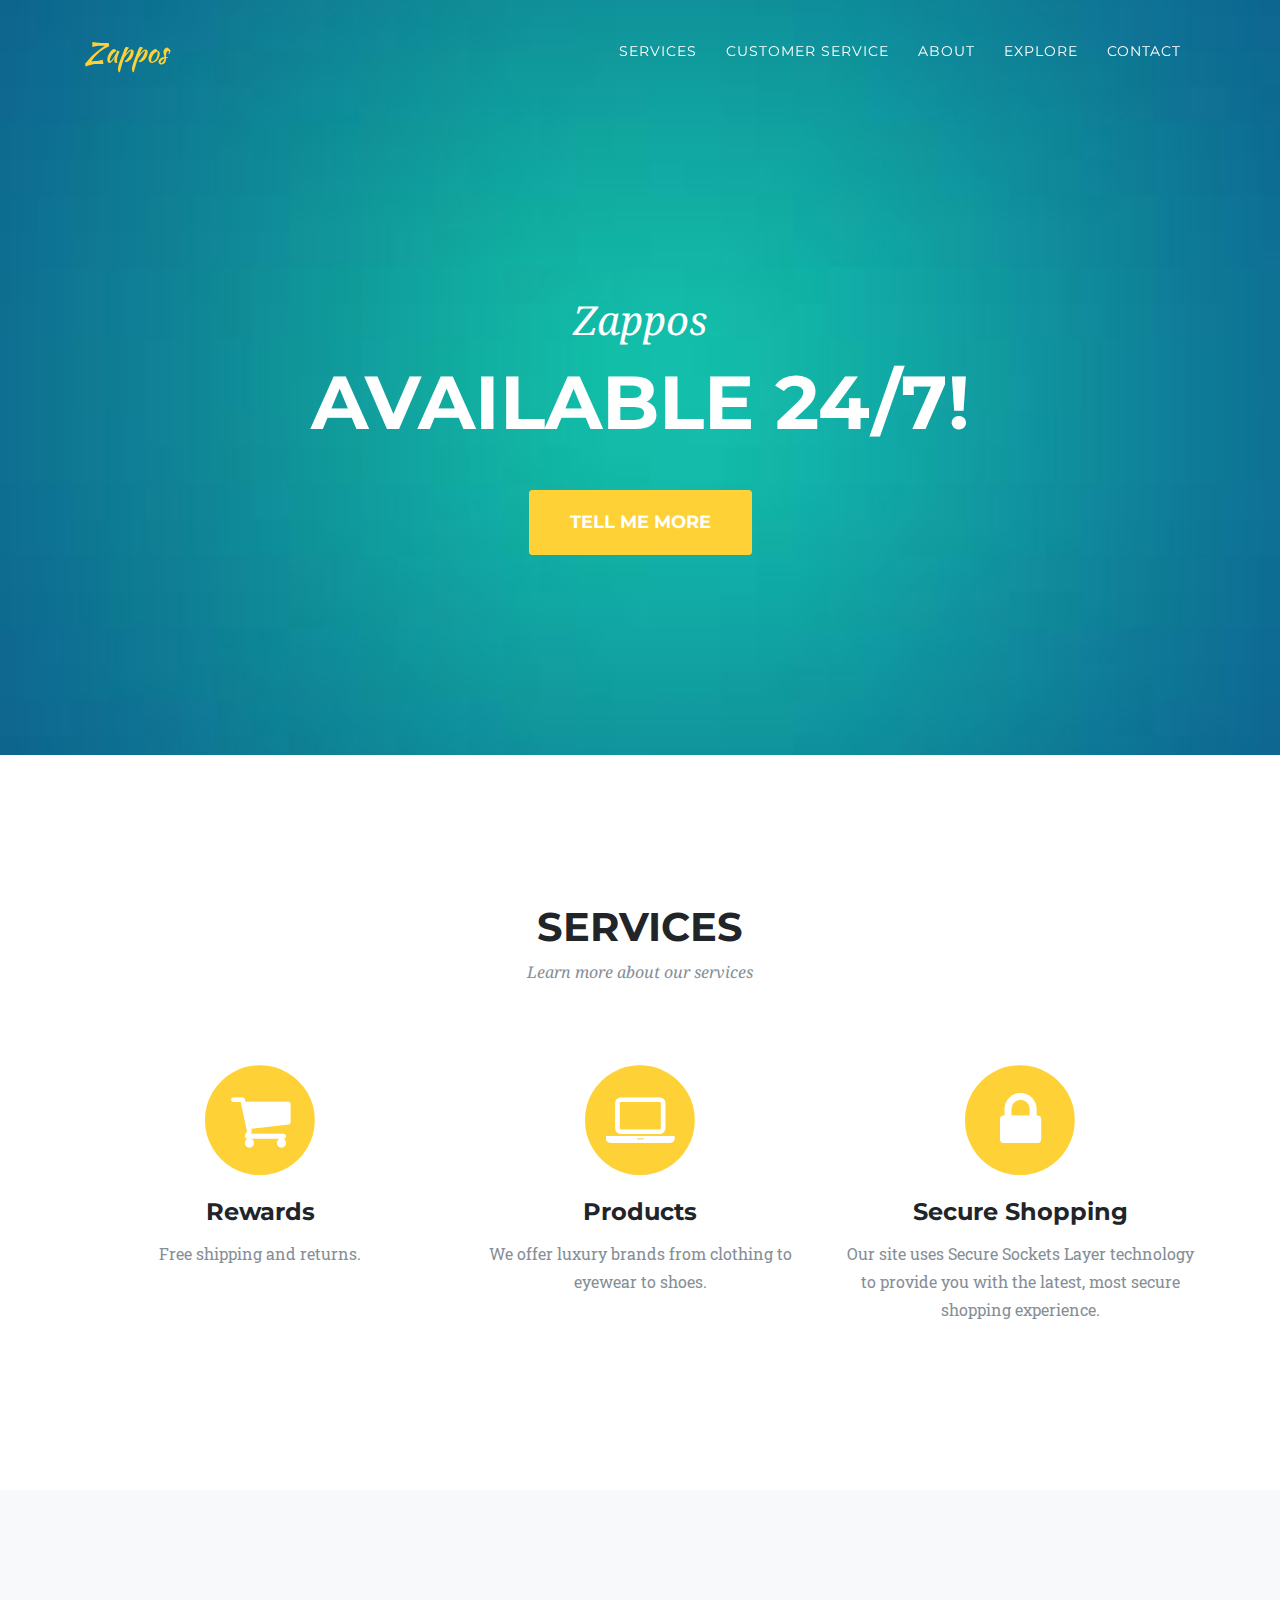
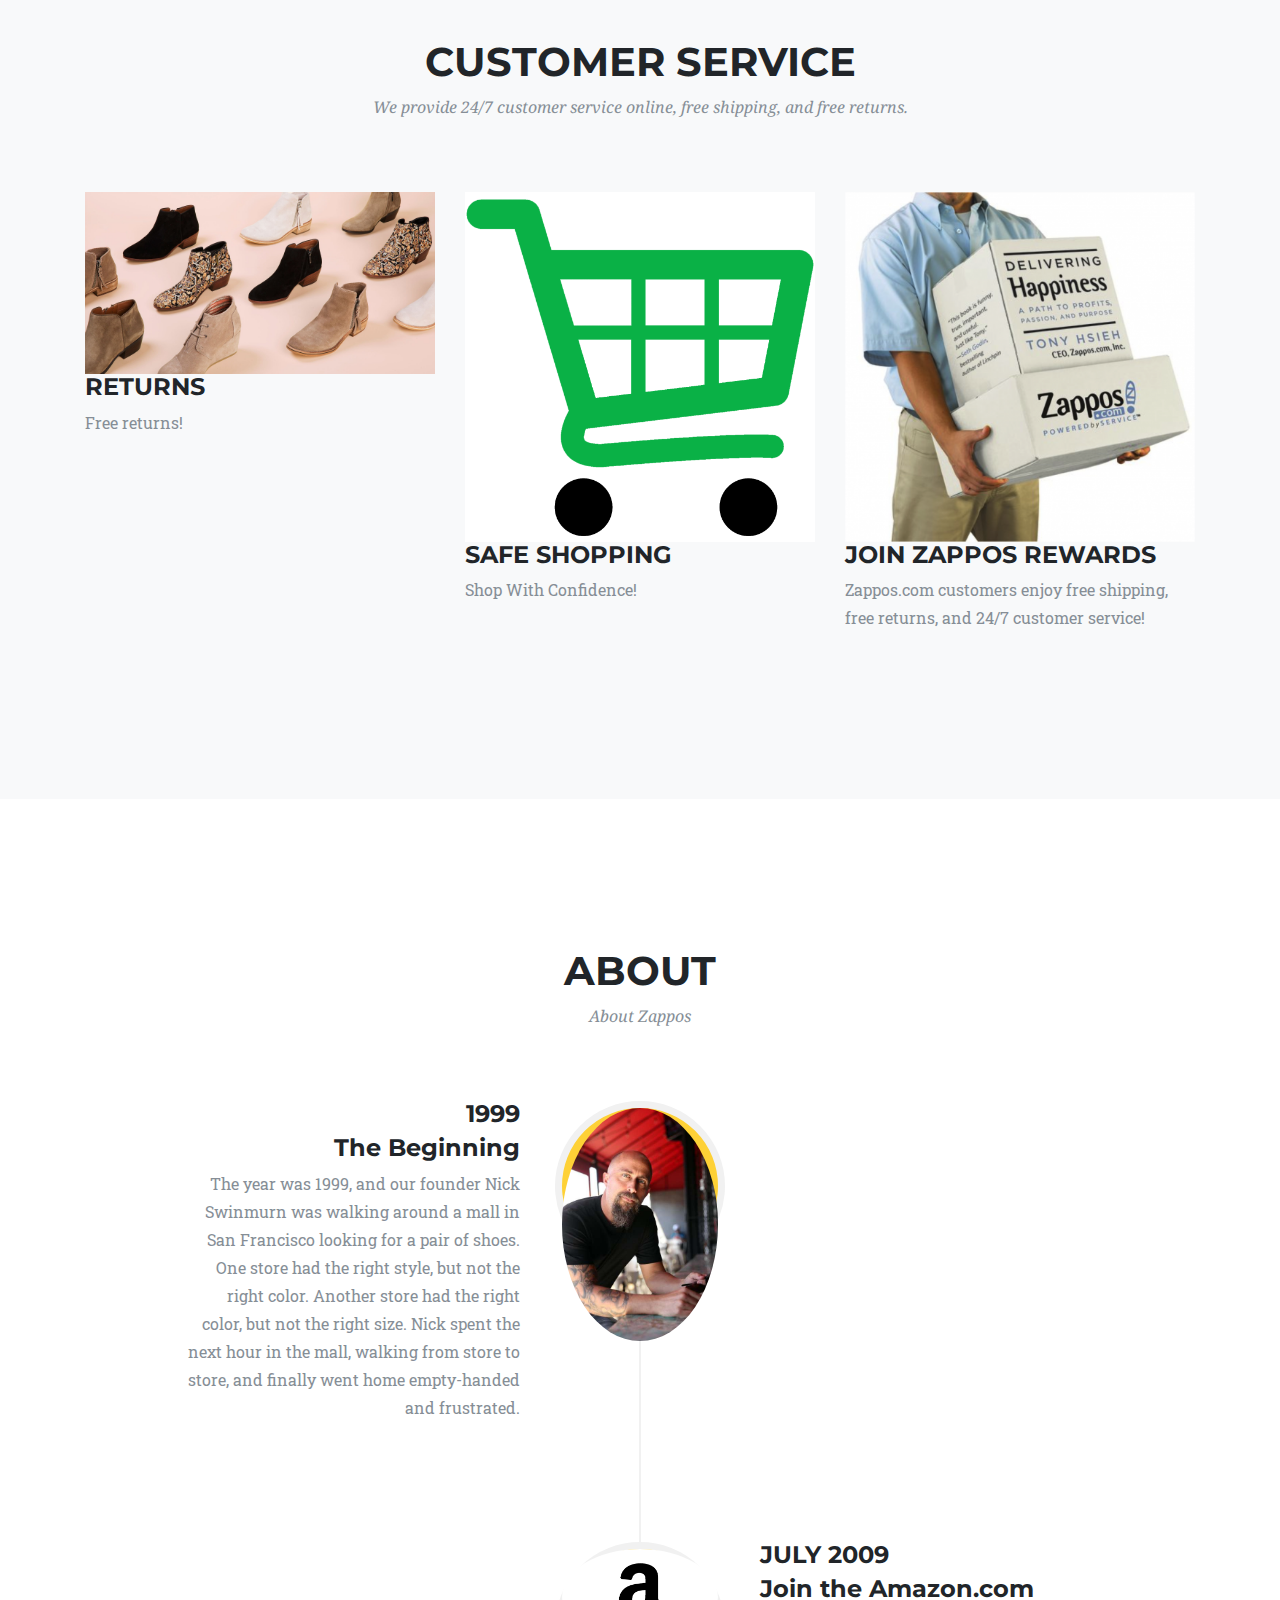
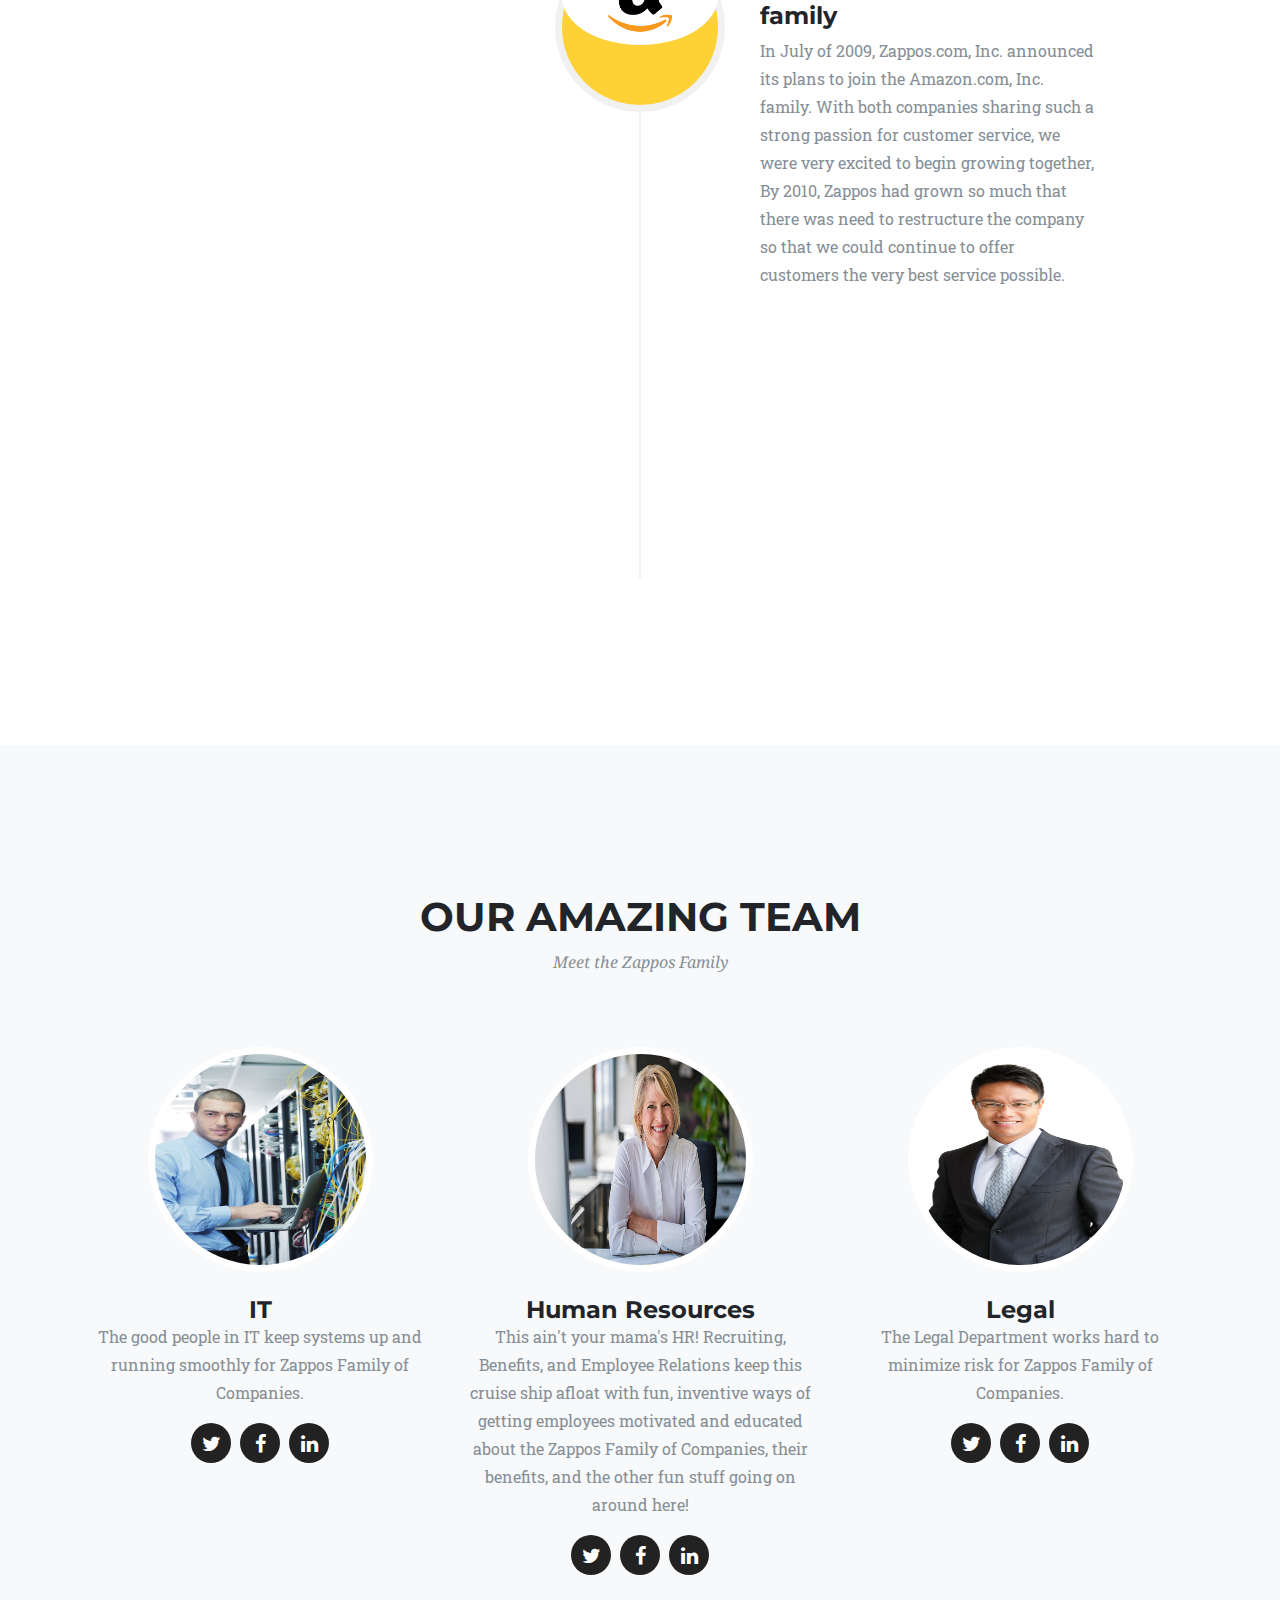
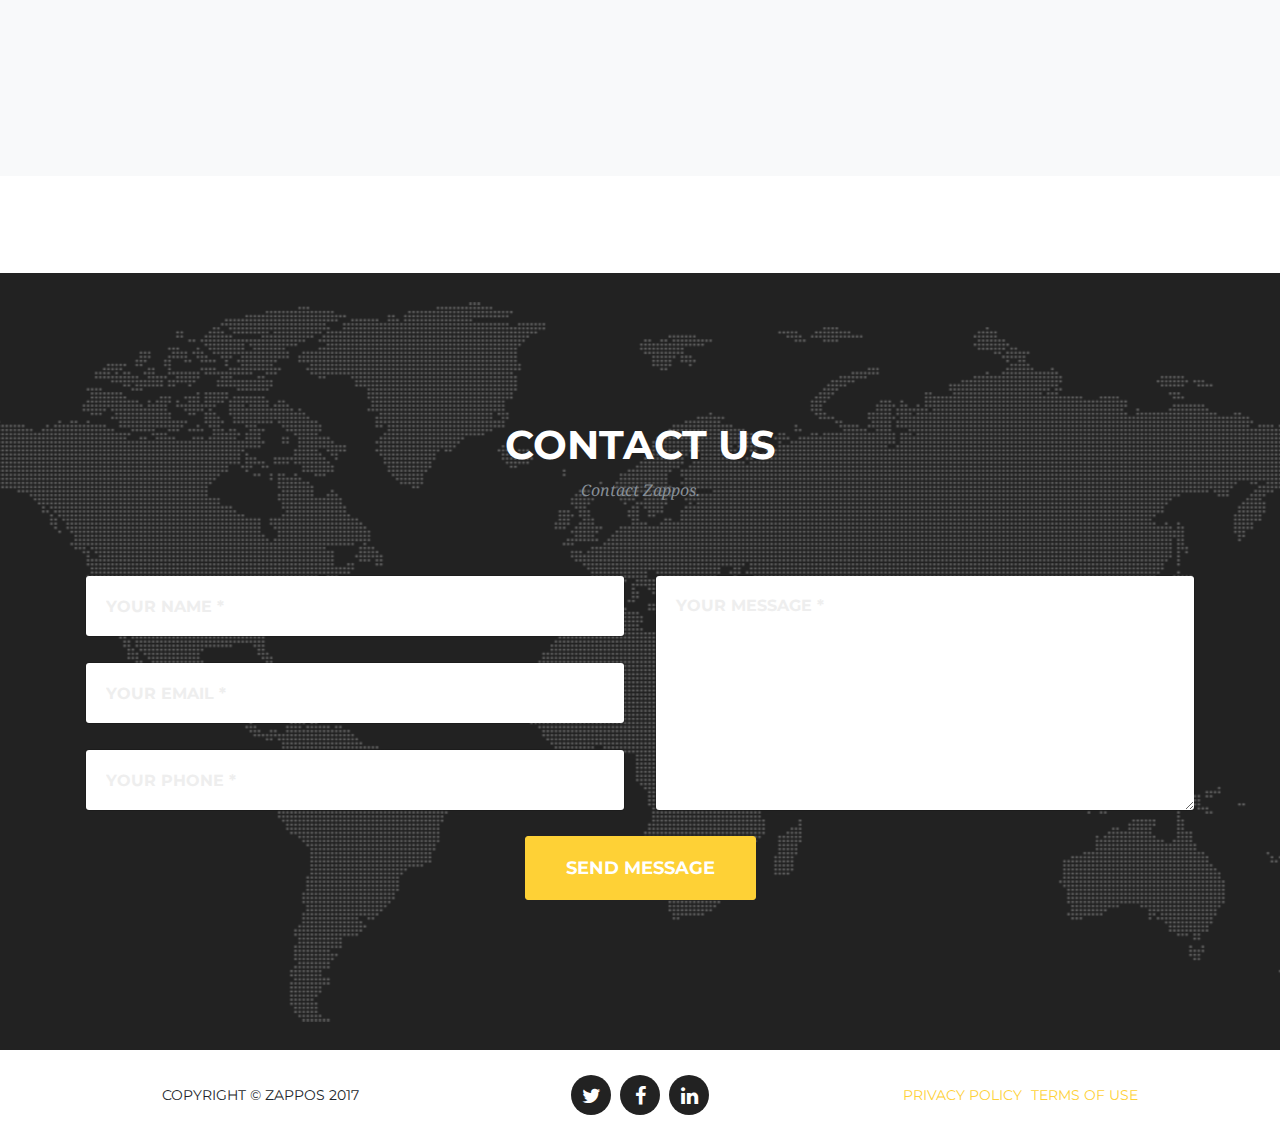
==== commit 7f9c4755: "Committing DemoWebsite" ====
--- a/index.html
+++ b/index.html
@@ -1,6 +1,6 @@
 <!DOCTYPE html>
 <html lang="en">
-
+ <!-- Keyword rich URL. But we cannot do this because we are using Git --> 
   <head>
 
     <meta charset="utf-8">
@@ -62,6 +62,8 @@
       <div class="container">
         <div class="intro-text">
           <div class="intro-lead-in">Zappos</div>
+        <meta name = "keywords" content = "Free shipping, free returns, shoes for women, buy shoes online">
+    <!--Added meta tag -->
           <div class="intro-heading">Available 24/7! </div>
           <a class="btn btn-xl js-scroll-trigger" href="#services">Tell Me More</a>
         </div>
@@ -85,6 +87,7 @@
             </span>
             <h4 class="service-heading">Rewards</h4>
             <p class="text-muted">Free shipping and returns.</p>
+        <!--Added long tail keyword --> 
           </div>
           <div class="col-md-4">
             <span class="fa-stack fa-4x">
@@ -112,7 +115,8 @@
         <div class="row">
           <div class="col-lg-12 text-center">
             <h2 class="section-heading">Customer Service</h2>
-            <h3 class="section-subheading text-muted">We provide 24/7 customer service.</h3>
+            <h3 class="section-subheading text-muted">We provide 24/7 customer service online, free shipping, and free returns.</h3>
+    <!-- Added keywords -->
           </div>
         </div>
         <div class="row">
@@ -136,7 +140,8 @@
                 <div class="portfolio-hover-content">
                 </div>
               </div>
-              <img class="img-fluid" src="img/portfolio/02-thumbnail.jpg" alt="">
+              <img class="img-fluid" src="img/portfolio/02-thumbnail.jpg" alt="Shopping cart">
+        <!-- Added an alt tag --> 
             </a>
             <div class="portfolio-caption">
               <h4>Safe Shopping</h4>
@@ -149,7 +154,9 @@
                 <div class="portfolio-hover-content">
                 </div>
               </div>
-              <img class="img-fluid" src="img/portfolio/03-thumbnail.jpg" alt="">
+              <img class="img-fluid" src="img/portfolio/03-thumbnail.jpg" alt="Zappos delivery box">
+            <!--Added an alt tag -->
+                
             </a>
             <div class="portfolio-caption">
               <h4>Join Zappos Rewards</h4>
@@ -303,7 +310,6 @@
         </div>
         <div class="row">
           <div class="col-lg-8 mx-auto text-center">
-            <p class="large text-muted">Lorem ipsum dolor sit amet, consectetur adipisicing elit. Aut eaque, laboriosam veritatis, quos non quis ad perspiciatis, totam corporis ea, alias ut unde.</p>
           </div>
         </div>
       </div>
@@ -406,212 +412,6 @@
       </div>
     </footer>
 
-    <!-- Portfolio Modals -->
-
-    <!-- Modal 1 -->
-    <div class="portfolio-modal modal fade" id="portfolioModal1" tabindex="-1" role="dialog" aria-hidden="true">
-      <div class="modal-dialog">
-        <div class="modal-content">
-          <div class="close-modal" data-dismiss="modal">
-            <div class="lr">
-              <div class="rl"></div>
-            </div>
-          </div>
-          <div class="container">
-            <div class="row">
-              <div class="col-lg-8 mx-auto">
-                <div class="modal-body">
-                  <!-- Project Details Go Here -->
-                  <h2>Project Name</h2>
-                  <p class="item-intro text-muted">Lorem ipsum dolor sit amet consectetur.</p>
-                  <img class="img-fluid d-block mx-auto" src="img/portfolio/01-full.jpg" alt="">
-                  <p>Use this area to describe your project. Lorem ipsum dolor sit amet, consectetur adipisicing elit. Est blanditiis dolorem culpa incidunt minus dignissimos deserunt repellat aperiam quasi sunt officia expedita beatae cupiditate, maiores repudiandae, nostrum, reiciendis facere nemo!</p>
-                  <ul class="list-inline">
-                    <li>Date: January 2017</li>
-                    <li>Client: Threads</li>
-                    <li>Category: Illustration</li>
-                  </ul>
-                  <button class="btn btn-primary" data-dismiss="modal" type="button">
-                    <i class="fa fa-times"></i>
-                    Close Project</button>
-                </div>
-              </div>
-            </div>
-          </div>
-        </div>
-      </div>
-    </div>
-
-    <!-- Modal 2 -->
-    <div class="portfolio-modal modal fade" id="portfolioModal2" tabindex="-1" role="dialog" aria-hidden="true">
-      <div class="modal-dialog">
-        <div class="modal-content">
-          <div class="close-modal" data-dismiss="modal">
-            <div class="lr">
-              <div class="rl"></div>
-            </div>
-          </div>
-          <div class="container">
-            <div class="row">
-              <div class="col-lg-8 mx-auto">
-                <div class="modal-body">
-                  <!-- Project Details Go Here -->
-                  <h2>Project Name</h2>
-                  <p class="item-intro text-muted">Lorem ipsum dolor sit amet consectetur.</p>
-                  <img class="img-fluid d-block mx-auto" src="img/portfolio/02-full.jpg" alt="">
-                  <p>Use this area to describe your project. Lorem ipsum dolor sit amet, consectetur adipisicing elit. Est blanditiis dolorem culpa incidunt minus dignissimos deserunt repellat aperiam quasi sunt officia expedita beatae cupiditate, maiores repudiandae, nostrum, reiciendis facere nemo!</p>
-                  <ul class="list-inline">
-                    <li>Date: January 2017</li>
-                    <li>Client: Explore</li>
-                    <li>Category: Graphic Design</li>
-                  </ul>
-                  <button class="btn btn-primary" data-dismiss="modal" type="button">
-                    <i class="fa fa-times"></i>
-                    Close Project</button>
-                </div>
-              </div>
-            </div>
-          </div>
-        </div>
-      </div>
-    </div>
-
-    <!-- Modal 3 -->
-    <div class="portfolio-modal modal fade" id="portfolioModal3" tabindex="-1" role="dialog" aria-hidden="true">
-      <div class="modal-dialog">
-        <div class="modal-content">
-          <div class="close-modal" data-dismiss="modal">
-            <div class="lr">
-              <div class="rl"></div>
-            </div>
-          </div>
-          <div class="container">
-            <div class="row">
-              <div class="col-lg-8 mx-auto">
-                <div class="modal-body">
-                  <!-- Project Details Go Here -->
-                  <h2>Project Name</h2>
-                  <p class="item-intro text-muted">Lorem ipsum dolor sit amet consectetur.</p>
-                  <img class="img-fluid d-block mx-auto" src="img/portfolio/03-full.jpg" alt="">
-                  <p>Use this area to describe your project. Lorem ipsum dolor sit amet, consectetur adipisicing elit. Est blanditiis dolorem culpa incidunt minus dignissimos deserunt repellat aperiam quasi sunt officia expedita beatae cupiditate, maiores repudiandae, nostrum, reiciendis facere nemo!</p>
-                  <ul class="list-inline">
-                    <li>Date: January 2017</li>
-                    <li>Client: Finish</li>
-                    <li>Category: Identity</li>
-                  </ul>
-                  <button class="btn btn-primary" data-dismiss="modal" type="button">
-                    <i class="fa fa-times"></i>
-                    Close Project</button>
-                </div>
-              </div>
-            </div>
-          </div>
-        </div>
-      </div>
-    </div>
-
-    <!-- Modal 4 -->
-    <div class="portfolio-modal modal fade" id="portfolioModal4" tabindex="-1" role="dialog" aria-hidden="true">
-      <div class="modal-dialog">
-        <div class="modal-content">
-          <div class="close-modal" data-dismiss="modal">
-            <div class="lr">
-              <div class="rl"></div>
-            </div>
-          </div>
-          <div class="container">
-            <div class="row">
-              <div class="col-lg-8 mx-auto">
-                <div class="modal-body">
-                  <!-- Project Details Go Here -->
-                  <h2>Project Name</h2>
-                  <p class="item-intro text-muted">Lorem ipsum dolor sit amet consectetur.</p>
-                  <img class="img-fluid d-block mx-auto" src="img/portfolio/04-full.jpg" alt="">
-                  <p>Use this area to describe your project. Lorem ipsum dolor sit amet, consectetur adipisicing elit. Est blanditiis dolorem culpa incidunt minus dignissimos deserunt repellat aperiam quasi sunt officia expedita beatae cupiditate, maiores repudiandae, nostrum, reiciendis facere nemo!</p>
-                  <ul class="list-inline">
-                    <li>Date: January 2017</li>
-                    <li>Client: Lines</li>
-                    <li>Category: Branding</li>
-                  </ul>
-                  <button class="btn btn-primary" data-dismiss="modal" type="button">
-                    <i class="fa fa-times"></i>
-                    Close Project</button>
-                </div>
-              </div>
-            </div>
-          </div>
-        </div>
-      </div>
-    </div>
-
-    <!-- Modal 5 -->
-    <div class="portfolio-modal modal fade" id="portfolioModal5" tabindex="-1" role="dialog" aria-hidden="true">
-      <div class="modal-dialog">
-        <div class="modal-content">
-          <div class="close-modal" data-dismiss="modal">
-            <div class="lr">
-              <div class="rl"></div>
-            </div>
-          </div>
-          <div class="container">
-            <div class="row">
-              <div class="col-lg-8 mx-auto">
-                <div class="modal-body">
-                  <!-- Project Details Go Here -->
-                  <h2>Project Name</h2>
-                  <p class="item-intro text-muted">Lorem ipsum dolor sit amet consectetur.</p>
-                  <img class="img-fluid d-block mx-auto" src="img/portfolio/05-full.jpg" alt="">
-                  <p>Use this area to describe your project. Lorem ipsum dolor sit amet, consectetur adipisicing elit. Est blanditiis dolorem culpa incidunt minus dignissimos deserunt repellat aperiam quasi sunt officia expedita beatae cupiditate, maiores repudiandae, nostrum, reiciendis facere nemo!</p>
-                  <ul class="list-inline">
-                    <li>Date: January 2017</li>
-                    <li>Client: Southwest</li>
-                    <li>Category: Website Design</li>
-                  </ul>
-                  <button class="btn btn-primary" data-dismiss="modal" type="button">
-                    <i class="fa fa-times"></i>
-                    Close Project</button>
-                </div>
-              </div>
-            </div>
-          </div>
-        </div>
-      </div>
-    </div>
-
-    <!-- Modal 6 -->
-    <div class="portfolio-modal modal fade" id="portfolioModal6" tabindex="-1" role="dialog" aria-hidden="true">
-      <div class="modal-dialog">
-        <div class="modal-content">
-          <div class="close-modal" data-dismiss="modal">
-            <div class="lr">
-              <div class="rl"></div>
-            </div>
-          </div>
-          <div class="container">
-            <div class="row">
-              <div class="col-lg-8 mx-auto">
-                <div class="modal-body">
-                  <!-- Project Details Go Here -->
-                  <h2>Project Name</h2>
-                  <p class="item-intro text-muted">Lorem ipsum dolor sit amet consectetur.</p>
-                  <img class="img-fluid d-block mx-auto" src="img/portfolio/06-full.jpg" alt="">
-                  <p>Use this area to describe your project. Lorem ipsum dolor sit amet, consectetur adipisicing elit. Est blanditiis dolorem culpa incidunt minus dignissimos deserunt repellat aperiam quasi sunt officia expedita beatae cupiditate, maiores repudiandae, nostrum, reiciendis facere nemo!</p>
-                  <ul class="list-inline">
-                    <li>Date: January 2017</li>
-                    <li>Client: Window</li>
-                    <li>Category: Photography</li>
-                  </ul>
-                  <button class="btn btn-primary" data-dismiss="modal" type="button">
-                    <i class="fa fa-times"></i>
-                    Close Project</button>
-                </div>
-              </div>
-            </div>
-          </div>
-        </div>
-      </div>
-    </div>
-
     <!-- Bootstrap core JavaScript -->
     <script src="vendor/jquery/jquery.min.js"></script>
     <script src="vendor/popper/popper.min.js"></script>
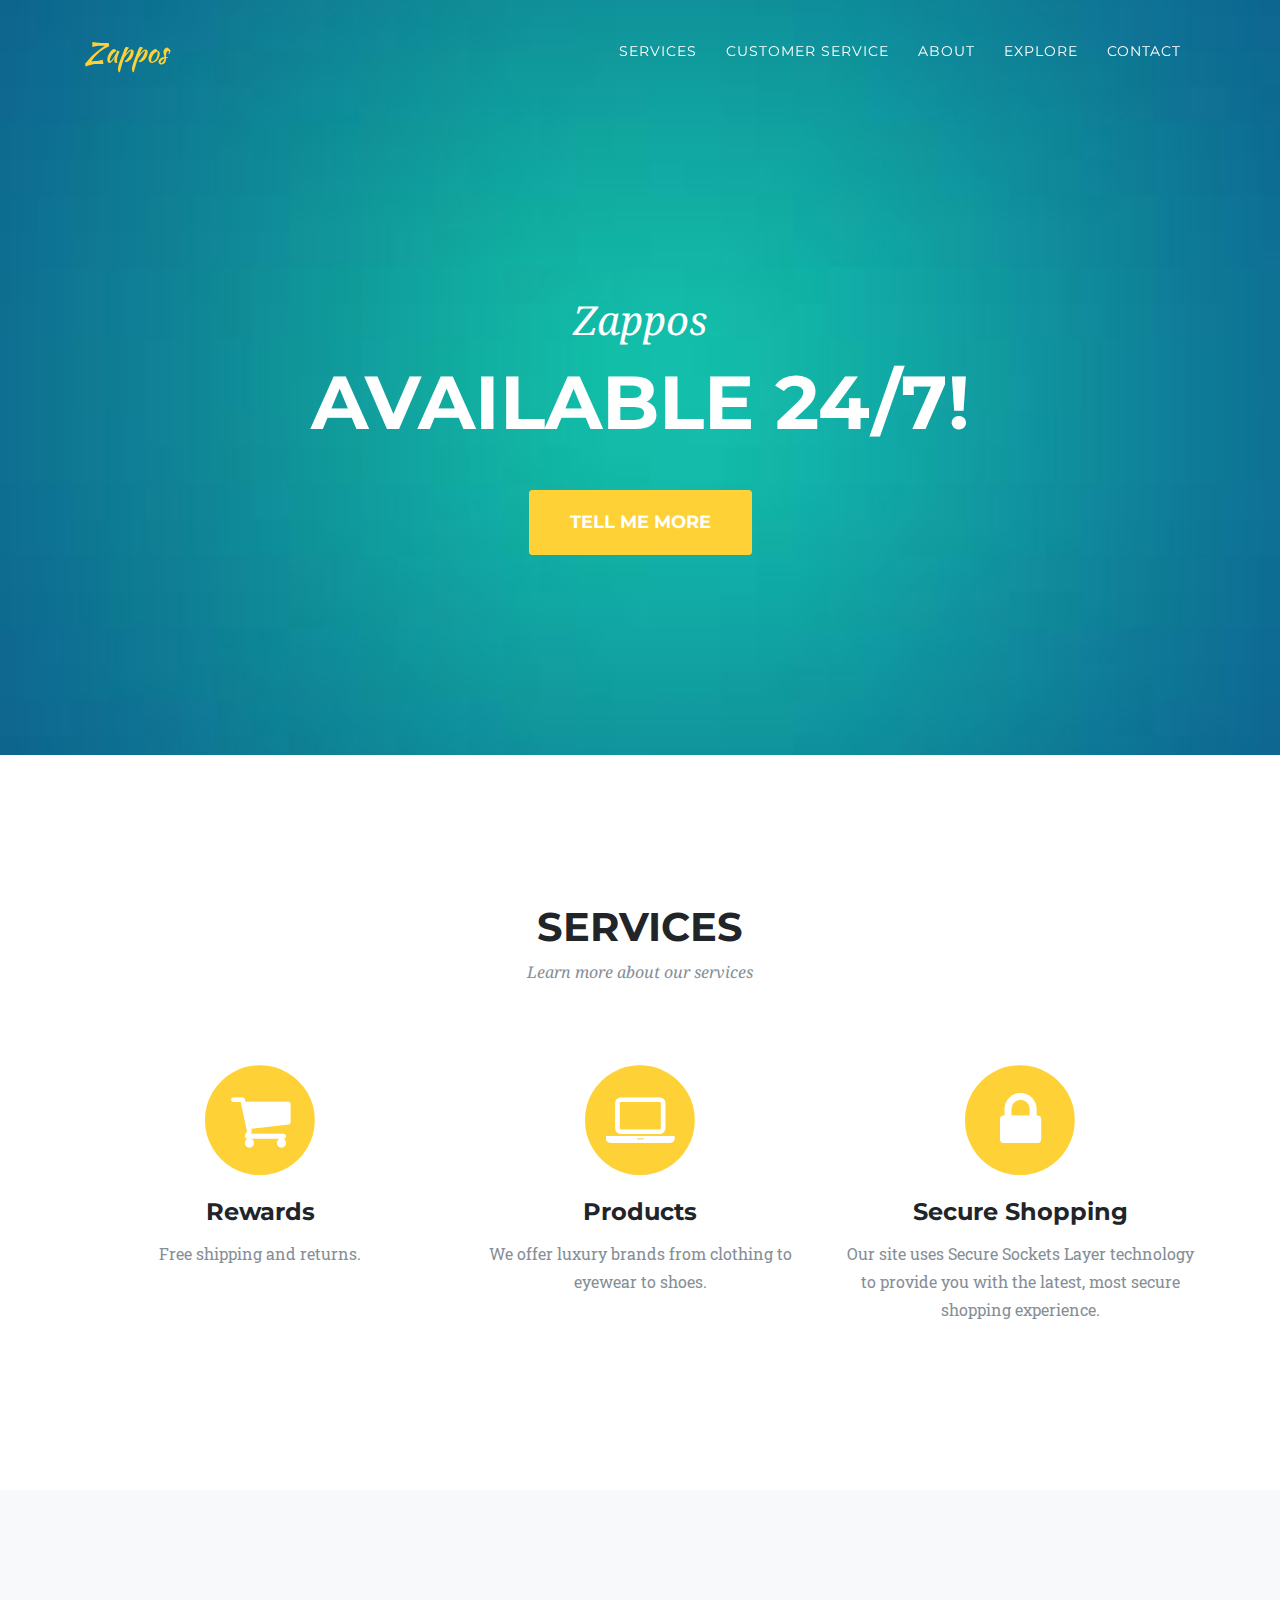
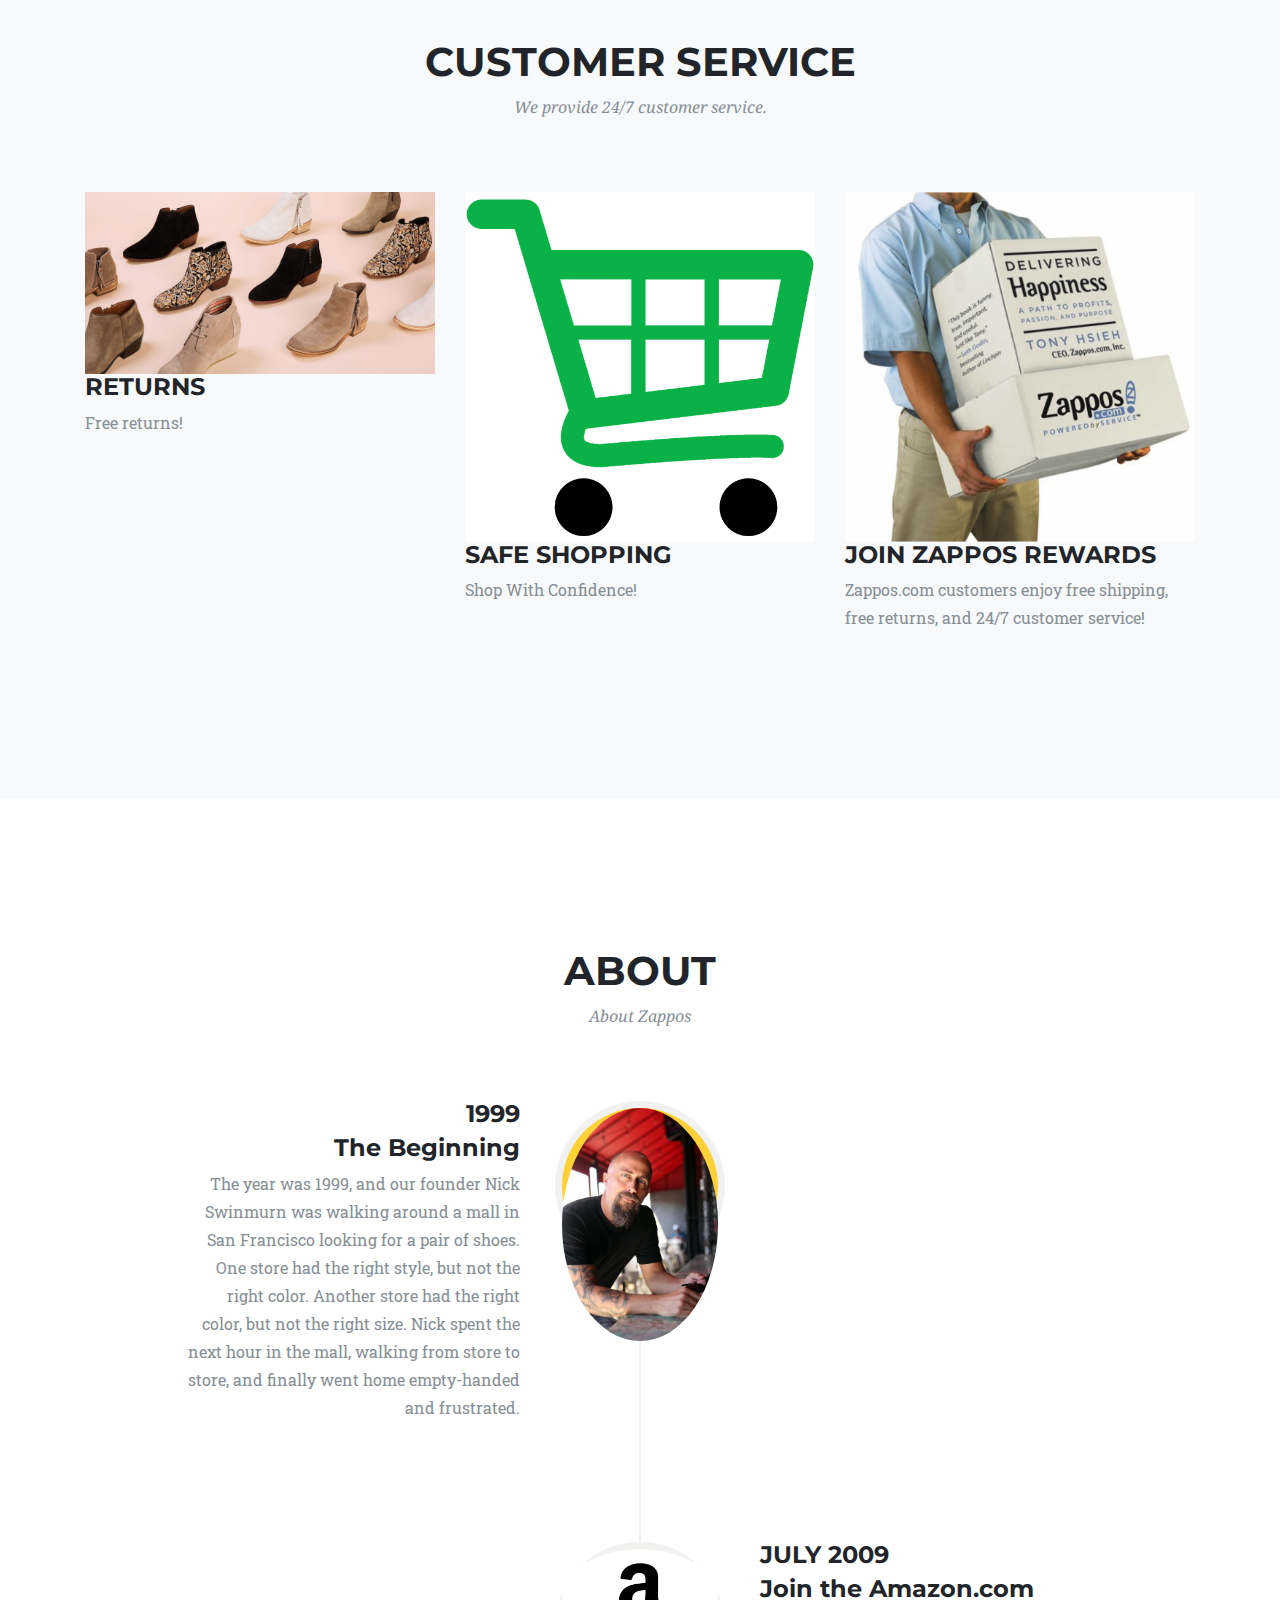
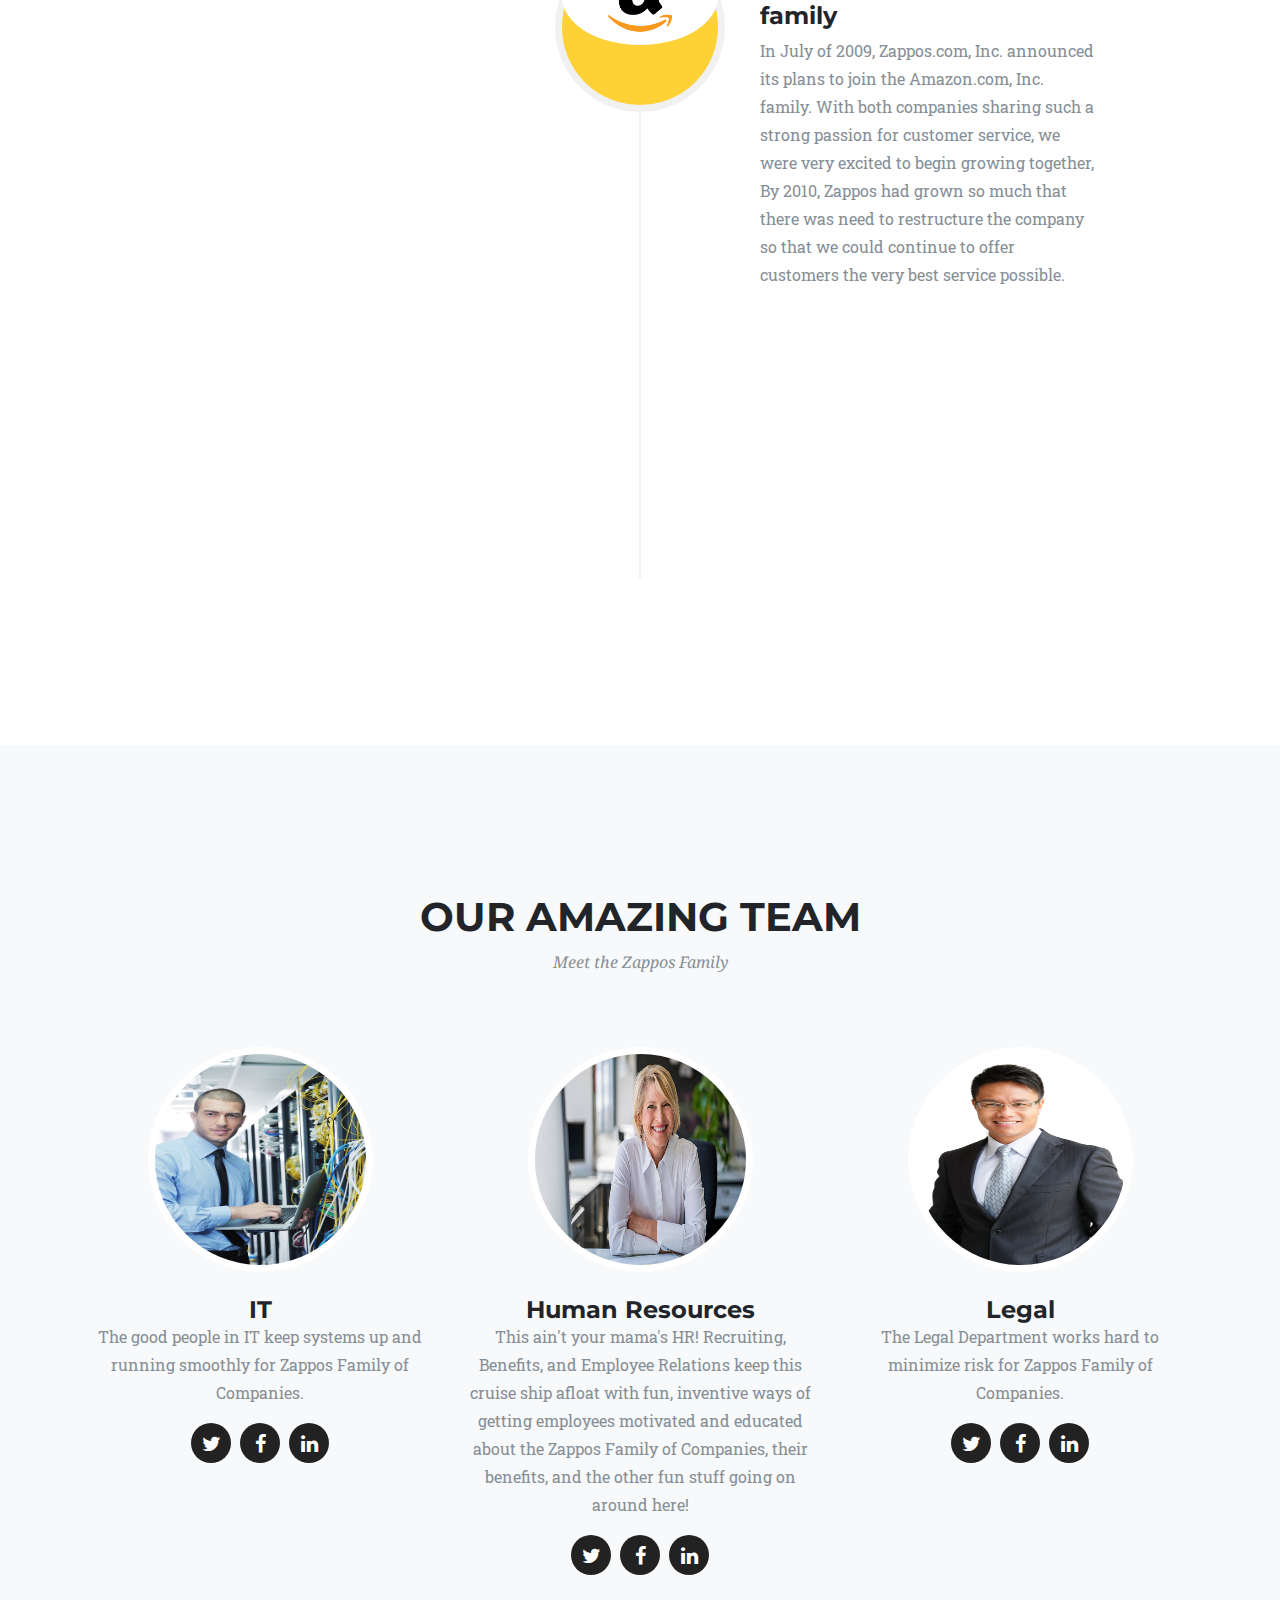
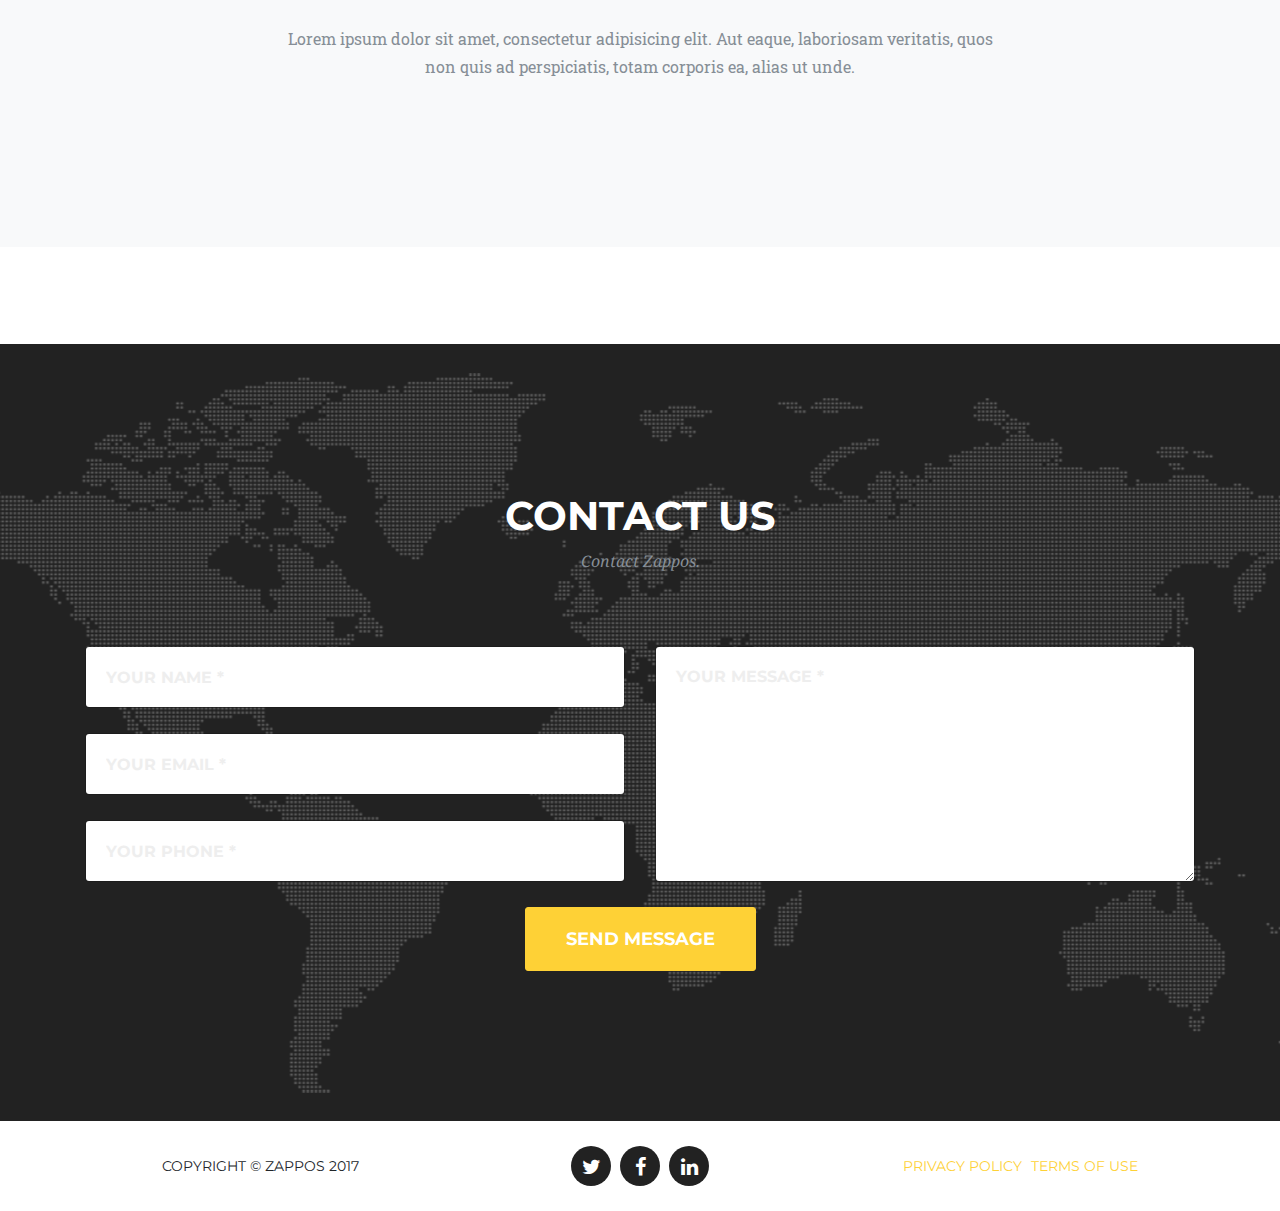
==== commit 37a41464: "Added new landing pages" ====
--- a/index.html
+++ b/index.html
@@ -1,6 +1,6 @@
 <!DOCTYPE html>
 <html lang="en">
- <!-- Keyword rich URL. But we cannot do this because we are using Git --> 
+
   <head>
 
     <meta charset="utf-8">
@@ -62,8 +62,6 @@
       <div class="container">
         <div class="intro-text">
           <div class="intro-lead-in">Zappos</div>
-        <meta name = "keywords" content = "Free shipping, free returns, shoes for women, buy shoes online">
-    <!--Added meta tag -->
           <div class="intro-heading">Available 24/7! </div>
           <a class="btn btn-xl js-scroll-trigger" href="#services">Tell Me More</a>
         </div>
@@ -87,7 +85,6 @@
             </span>
             <h4 class="service-heading">Rewards</h4>
             <p class="text-muted">Free shipping and returns.</p>
-        <!--Added long tail keyword --> 
           </div>
           <div class="col-md-4">
             <span class="fa-stack fa-4x">
@@ -115,8 +112,7 @@
         <div class="row">
           <div class="col-lg-12 text-center">
             <h2 class="section-heading">Customer Service</h2>
-            <h3 class="section-subheading text-muted">We provide 24/7 customer service online, free shipping, and free returns.</h3>
-    <!-- Added keywords -->
+            <h3 class="section-subheading text-muted">We provide 24/7 customer service.</h3>
           </div>
         </div>
         <div class="row">
@@ -140,8 +136,7 @@
                 <div class="portfolio-hover-content">
                 </div>
               </div>
-              <img class="img-fluid" src="img/portfolio/02-thumbnail.jpg" alt="Shopping cart">
-        <!-- Added an alt tag --> 
+              <img class="img-fluid" src="img/portfolio/02-thumbnail.jpg" alt="">
             </a>
             <div class="portfolio-caption">
               <h4>Safe Shopping</h4>
@@ -154,9 +149,7 @@
                 <div class="portfolio-hover-content">
                 </div>
               </div>
-              <img class="img-fluid" src="img/portfolio/03-thumbnail.jpg" alt="Zappos delivery box">
-            <!--Added an alt tag -->
-                
+              <img class="img-fluid" src="img/portfolio/03-thumbnail.jpg" alt="">
             </a>
             <div class="portfolio-caption">
               <h4>Join Zappos Rewards</h4>
@@ -310,6 +303,7 @@
         </div>
         <div class="row">
           <div class="col-lg-8 mx-auto text-center">
+            <p class="large text-muted">Lorem ipsum dolor sit amet, consectetur adipisicing elit. Aut eaque, laboriosam veritatis, quos non quis ad perspiciatis, totam corporis ea, alias ut unde.</p>
           </div>
         </div>
       </div>
@@ -412,6 +406,212 @@
       </div>
     </footer>
 
+    <!-- Portfolio Modals -->
+
+    <!-- Modal 1 -->
+    <div class="portfolio-modal modal fade" id="portfolioModal1" tabindex="-1" role="dialog" aria-hidden="true">
+      <div class="modal-dialog">
+        <div class="modal-content">
+          <div class="close-modal" data-dismiss="modal">
+            <div class="lr">
+              <div class="rl"></div>
+            </div>
+          </div>
+          <div class="container">
+            <div class="row">
+              <div class="col-lg-8 mx-auto">
+                <div class="modal-body">
+                  <!-- Project Details Go Here -->
+                  <h2>Project Name</h2>
+                  <p class="item-intro text-muted">Lorem ipsum dolor sit amet consectetur.</p>
+                  <img class="img-fluid d-block mx-auto" src="img/portfolio/01-full.jpg" alt="">
+                  <p>Use this area to describe your project. Lorem ipsum dolor sit amet, consectetur adipisicing elit. Est blanditiis dolorem culpa incidunt minus dignissimos deserunt repellat aperiam quasi sunt officia expedita beatae cupiditate, maiores repudiandae, nostrum, reiciendis facere nemo!</p>
+                  <ul class="list-inline">
+                    <li>Date: January 2017</li>
+                    <li>Client: Threads</li>
+                    <li>Category: Illustration</li>
+                  </ul>
+                  <button class="btn btn-primary" data-dismiss="modal" type="button">
+                    <i class="fa fa-times"></i>
+                    Close Project</button>
+                </div>
+              </div>
+            </div>
+          </div>
+        </div>
+      </div>
+    </div>
+
+    <!-- Modal 2 -->
+    <div class="portfolio-modal modal fade" id="portfolioModal2" tabindex="-1" role="dialog" aria-hidden="true">
+      <div class="modal-dialog">
+        <div class="modal-content">
+          <div class="close-modal" data-dismiss="modal">
+            <div class="lr">
+              <div class="rl"></div>
+            </div>
+          </div>
+          <div class="container">
+            <div class="row">
+              <div class="col-lg-8 mx-auto">
+                <div class="modal-body">
+                  <!-- Project Details Go Here -->
+                  <h2>Project Name</h2>
+                  <p class="item-intro text-muted">Lorem ipsum dolor sit amet consectetur.</p>
+                  <img class="img-fluid d-block mx-auto" src="img/portfolio/02-full.jpg" alt="">
+                  <p>Use this area to describe your project. Lorem ipsum dolor sit amet, consectetur adipisicing elit. Est blanditiis dolorem culpa incidunt minus dignissimos deserunt repellat aperiam quasi sunt officia expedita beatae cupiditate, maiores repudiandae, nostrum, reiciendis facere nemo!</p>
+                  <ul class="list-inline">
+                    <li>Date: January 2017</li>
+                    <li>Client: Explore</li>
+                    <li>Category: Graphic Design</li>
+                  </ul>
+                  <button class="btn btn-primary" data-dismiss="modal" type="button">
+                    <i class="fa fa-times"></i>
+                    Close Project</button>
+                </div>
+              </div>
+            </div>
+          </div>
+        </div>
+      </div>
+    </div>
+
+    <!-- Modal 3 -->
+    <div class="portfolio-modal modal fade" id="portfolioModal3" tabindex="-1" role="dialog" aria-hidden="true">
+      <div class="modal-dialog">
+        <div class="modal-content">
+          <div class="close-modal" data-dismiss="modal">
+            <div class="lr">
+              <div class="rl"></div>
+            </div>
+          </div>
+          <div class="container">
+            <div class="row">
+              <div class="col-lg-8 mx-auto">
+                <div class="modal-body">
+                  <!-- Project Details Go Here -->
+                  <h2>Project Name</h2>
+                  <p class="item-intro text-muted">Lorem ipsum dolor sit amet consectetur.</p>
+                  <img class="img-fluid d-block mx-auto" src="img/portfolio/03-full.jpg" alt="">
+                  <p>Use this area to describe your project. Lorem ipsum dolor sit amet, consectetur adipisicing elit. Est blanditiis dolorem culpa incidunt minus dignissimos deserunt repellat aperiam quasi sunt officia expedita beatae cupiditate, maiores repudiandae, nostrum, reiciendis facere nemo!</p>
+                  <ul class="list-inline">
+                    <li>Date: January 2017</li>
+                    <li>Client: Finish</li>
+                    <li>Category: Identity</li>
+                  </ul>
+                  <button class="btn btn-primary" data-dismiss="modal" type="button">
+                    <i class="fa fa-times"></i>
+                    Close Project</button>
+                </div>
+              </div>
+            </div>
+          </div>
+        </div>
+      </div>
+    </div>
+
+    <!-- Modal 4 -->
+    <div class="portfolio-modal modal fade" id="portfolioModal4" tabindex="-1" role="dialog" aria-hidden="true">
+      <div class="modal-dialog">
+        <div class="modal-content">
+          <div class="close-modal" data-dismiss="modal">
+            <div class="lr">
+              <div class="rl"></div>
+            </div>
+          </div>
+          <div class="container">
+            <div class="row">
+              <div class="col-lg-8 mx-auto">
+                <div class="modal-body">
+                  <!-- Project Details Go Here -->
+                  <h2>Project Name</h2>
+                  <p class="item-intro text-muted">Lorem ipsum dolor sit amet consectetur.</p>
+                  <img class="img-fluid d-block mx-auto" src="img/portfolio/04-full.jpg" alt="">
+                  <p>Use this area to describe your project. Lorem ipsum dolor sit amet, consectetur adipisicing elit. Est blanditiis dolorem culpa incidunt minus dignissimos deserunt repellat aperiam quasi sunt officia expedita beatae cupiditate, maiores repudiandae, nostrum, reiciendis facere nemo!</p>
+                  <ul class="list-inline">
+                    <li>Date: January 2017</li>
+                    <li>Client: Lines</li>
+                    <li>Category: Branding</li>
+                  </ul>
+                  <button class="btn btn-primary" data-dismiss="modal" type="button">
+                    <i class="fa fa-times"></i>
+                    Close Project</button>
+                </div>
+              </div>
+            </div>
+          </div>
+        </div>
+      </div>
+    </div>
+
+    <!-- Modal 5 -->
+    <div class="portfolio-modal modal fade" id="portfolioModal5" tabindex="-1" role="dialog" aria-hidden="true">
+      <div class="modal-dialog">
+        <div class="modal-content">
+          <div class="close-modal" data-dismiss="modal">
+            <div class="lr">
+              <div class="rl"></div>
+            </div>
+          </div>
+          <div class="container">
+            <div class="row">
+              <div class="col-lg-8 mx-auto">
+                <div class="modal-body">
+                  <!-- Project Details Go Here -->
+                  <h2>Project Name</h2>
+                  <p class="item-intro text-muted">Lorem ipsum dolor sit amet consectetur.</p>
+                  <img class="img-fluid d-block mx-auto" src="img/portfolio/05-full.jpg" alt="">
+                  <p>Use this area to describe your project. Lorem ipsum dolor sit amet, consectetur adipisicing elit. Est blanditiis dolorem culpa incidunt minus dignissimos deserunt repellat aperiam quasi sunt officia expedita beatae cupiditate, maiores repudiandae, nostrum, reiciendis facere nemo!</p>
+                  <ul class="list-inline">
+                    <li>Date: January 2017</li>
+                    <li>Client: Southwest</li>
+                    <li>Category: Website Design</li>
+                  </ul>
+                  <button class="btn btn-primary" data-dismiss="modal" type="button">
+                    <i class="fa fa-times"></i>
+                    Close Project</button>
+                </div>
+              </div>
+            </div>
+          </div>
+        </div>
+      </div>
+    </div>
+
+    <!-- Modal 6 -->
+    <div class="portfolio-modal modal fade" id="portfolioModal6" tabindex="-1" role="dialog" aria-hidden="true">
+      <div class="modal-dialog">
+        <div class="modal-content">
+          <div class="close-modal" data-dismiss="modal">
+            <div class="lr">
+              <div class="rl"></div>
+            </div>
+          </div>
+          <div class="container">
+            <div class="row">
+              <div class="col-lg-8 mx-auto">
+                <div class="modal-body">
+                  <!-- Project Details Go Here -->
+                  <h2>Project Name</h2>
+                  <p class="item-intro text-muted">Lorem ipsum dolor sit amet consectetur.</p>
+                  <img class="img-fluid d-block mx-auto" src="img/portfolio/06-full.jpg" alt="">
+                  <p>Use this area to describe your project. Lorem ipsum dolor sit amet, consectetur adipisicing elit. Est blanditiis dolorem culpa incidunt minus dignissimos deserunt repellat aperiam quasi sunt officia expedita beatae cupiditate, maiores repudiandae, nostrum, reiciendis facere nemo!</p>
+                  <ul class="list-inline">
+                    <li>Date: January 2017</li>
+                    <li>Client: Window</li>
+                    <li>Category: Photography</li>
+                  </ul>
+                  <button class="btn btn-primary" data-dismiss="modal" type="button">
+                    <i class="fa fa-times"></i>
+                    Close Project</button>
+                </div>
+              </div>
+            </div>
+          </div>
+        </div>
+      </div>
+    </div>
+
     <!-- Bootstrap core JavaScript -->
     <script src="vendor/jquery/jquery.min.js"></script>
     <script src="vendor/popper/popper.min.js"></script>
